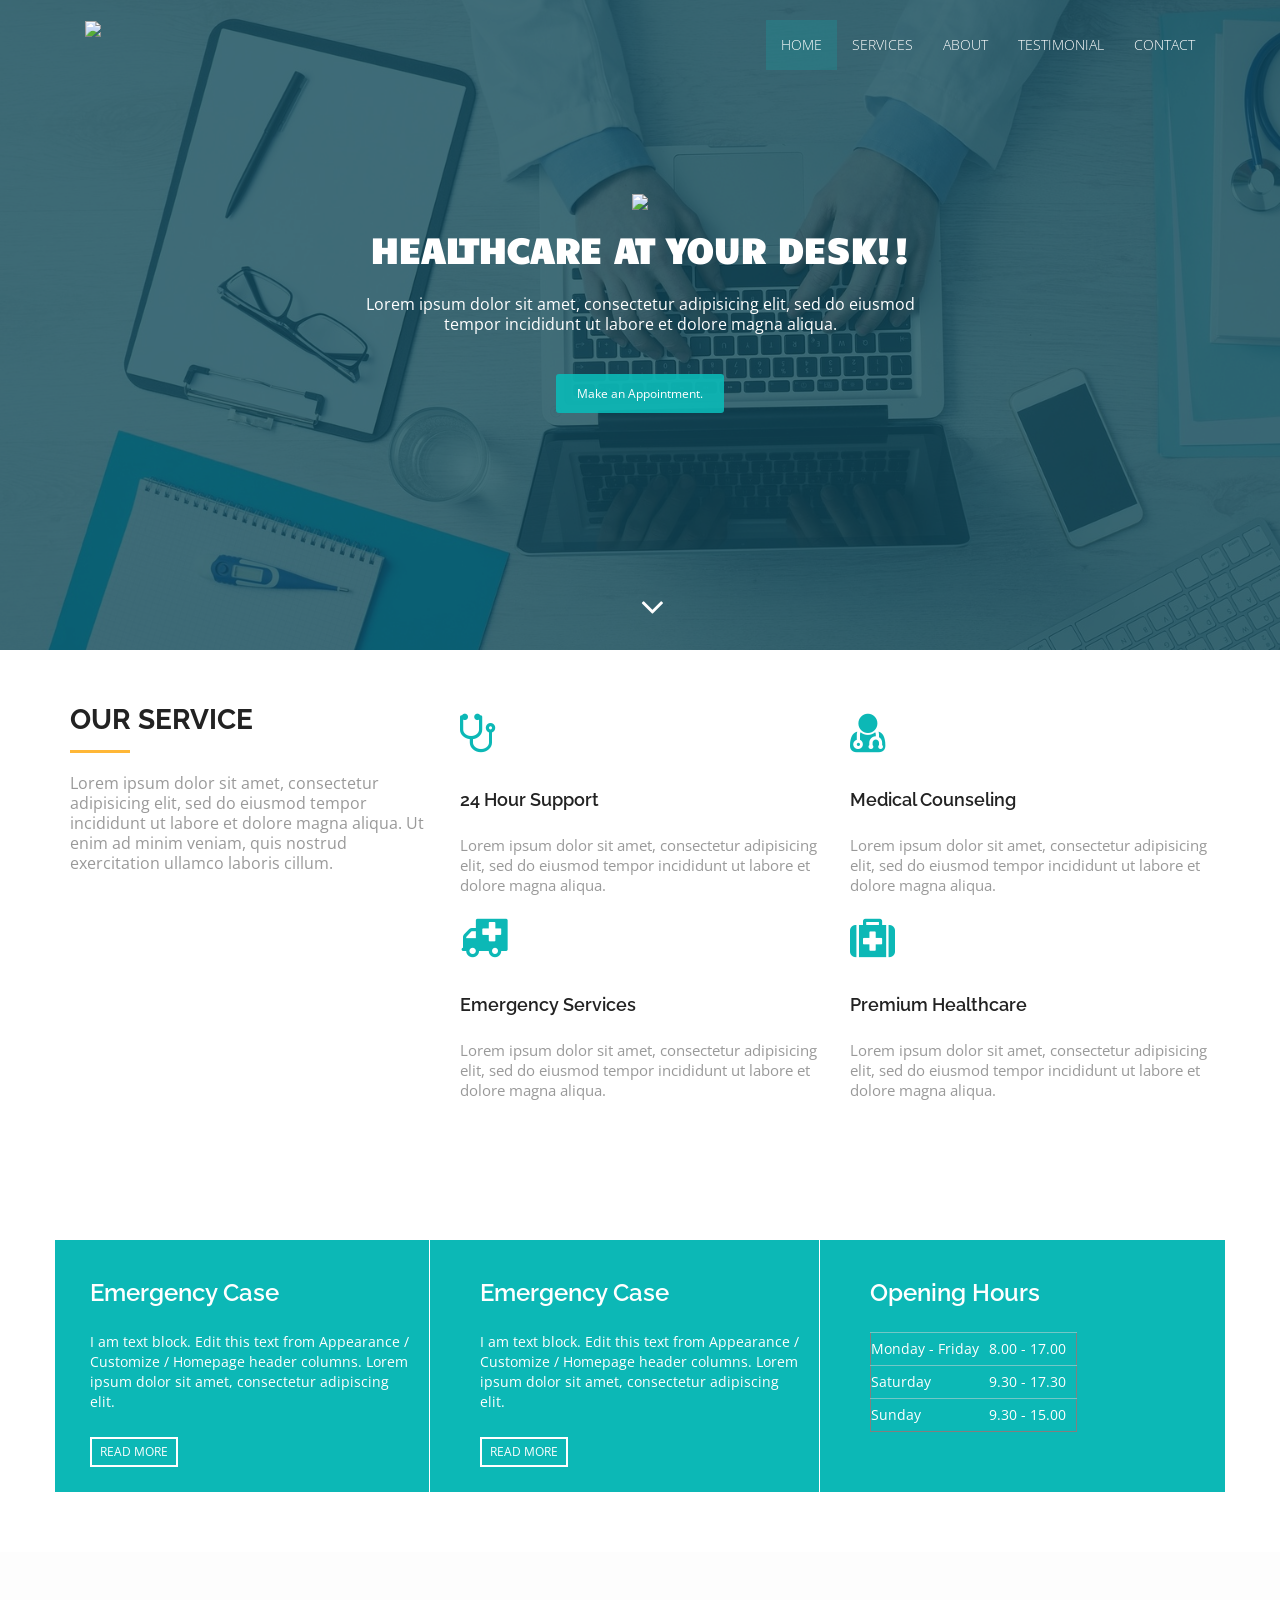
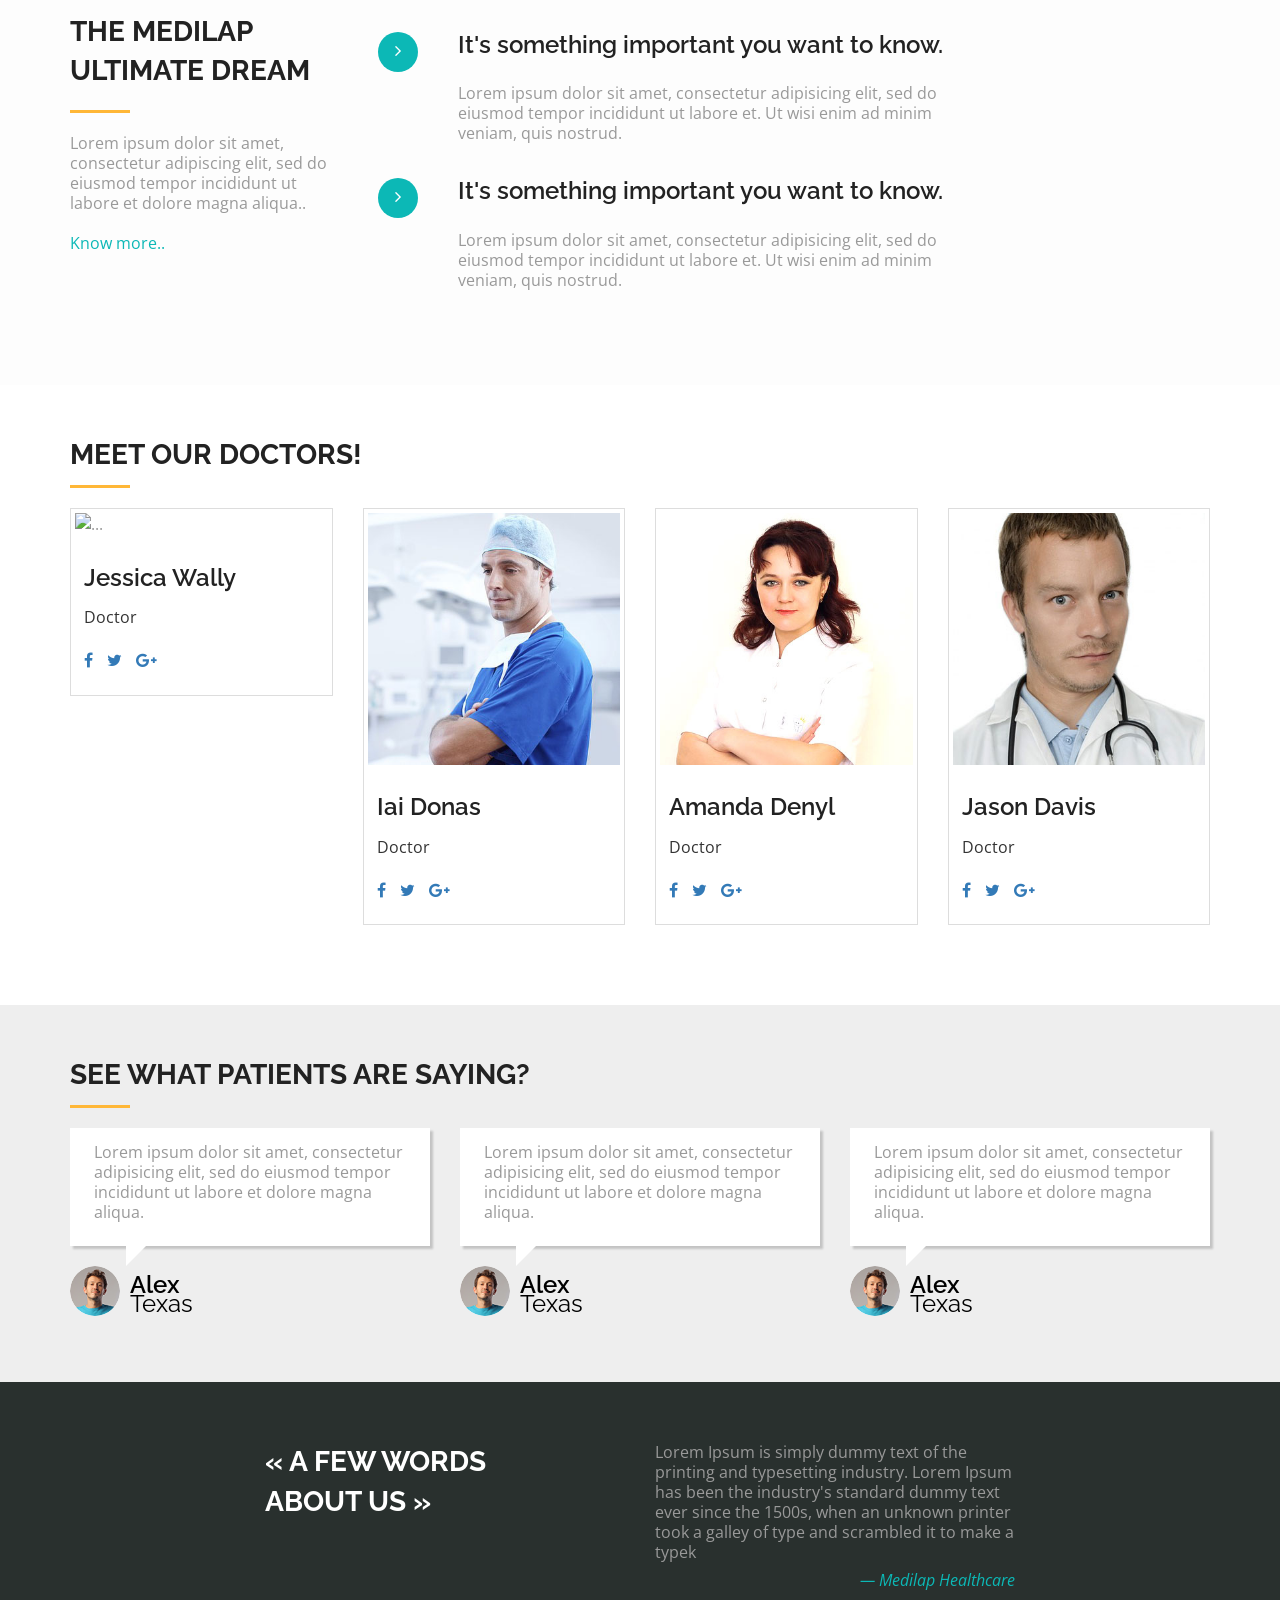
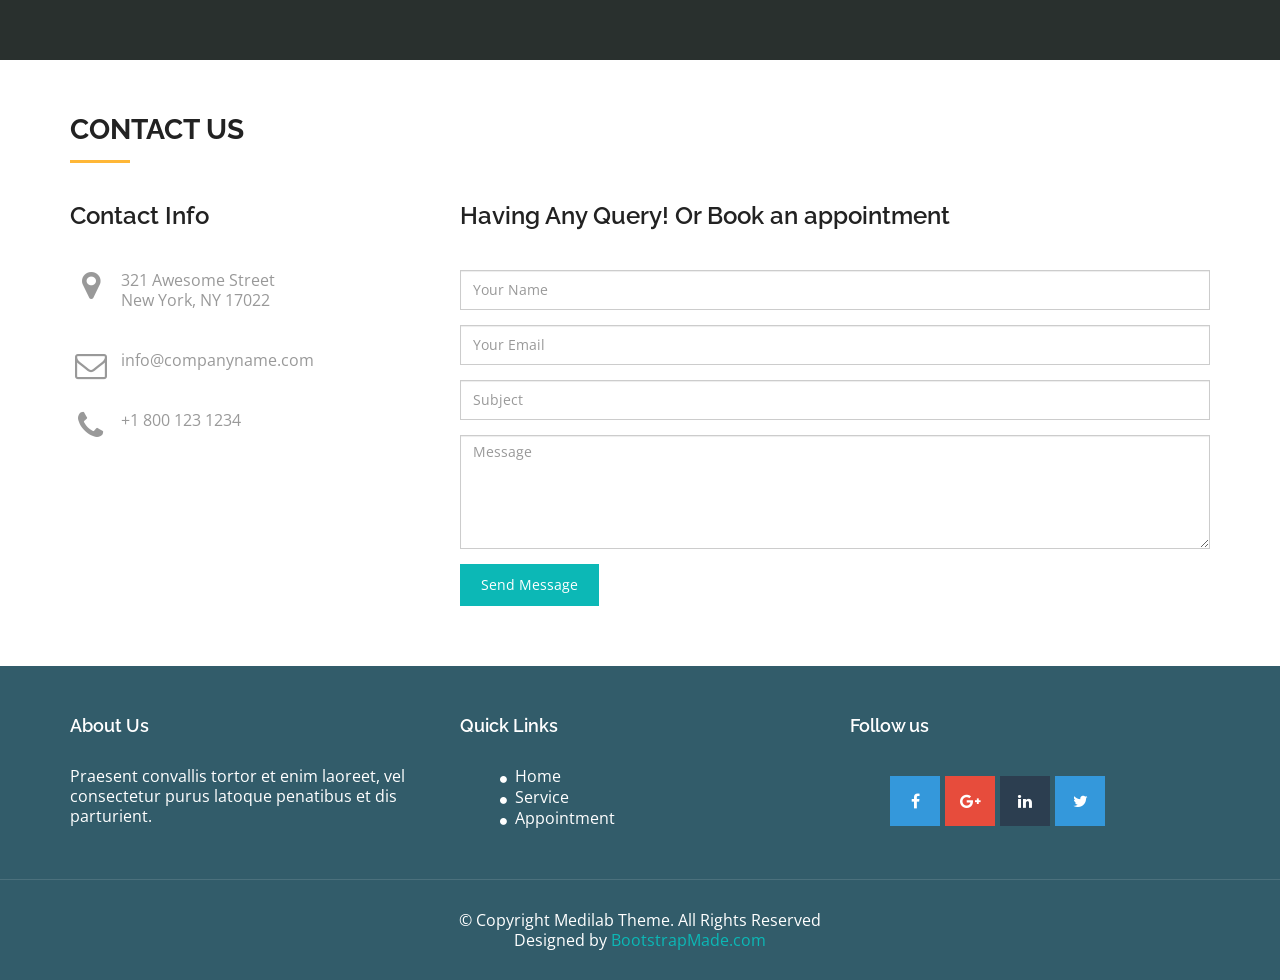
==== index.html @ 58c94fe3 "website initial version" ====
<!DOCTYPE html>
<html lang="en">

<head>
  <meta charset="utf-8">
  <meta name="viewport" content="width=device-width, initial-scale=1">
  <title>Medilab Free Bootstrap HTML5 Template</title>
  <meta name="description" content="Free Bootstrap Theme by BootstrapMade.com">
  <meta name="keywords" content="free website templates, free bootstrap themes, free template, free bootstrap, free website template">

  <link rel="stylesheet" type="text/css" href="https://fonts.googleapis.com/css?family=Open+Sans|Raleway|Candal">
  <link rel="stylesheet" type="text/css" href="css/font-awesome.min.css">
  <link rel="stylesheet" type="text/css" href="css/bootstrap.min.css">
  <link rel="stylesheet" type="text/css" href="css/style.css">
  <!-- =======================================================
    Theme Name: Medilab
    Theme URL: https://bootstrapmade.com/medilab-free-medical-bootstrap-theme/
    Author: BootstrapMade.com
    Author URL: https://bootstrapmade.com
  ======================================================= -->
</head>

<body id="myPage" data-spy="scroll" data-target=".navbar" data-offset="60">
  <!--banner-->
  <section id="banner" class="banner">
    <div class="bg-color">
      <nav class="navbar navbar-default navbar-fixed-top">
        <div class="container">
          <div class="col-md-12">
            <div class="navbar-header">
              <button type="button" class="navbar-toggle" data-toggle="collapse" data-target="#myNavbar">
				        <span class="icon-bar"></span>
				        <span class="icon-bar"></span>
				        <span class="icon-bar"></span>
				      </button>
              <a class="navbar-brand" href="#"><img src="img/logo.png" class="img-responsive" style="width: 140px; margin-top: -16px;"></a>
            </div>
            <div class="collapse navbar-collapse navbar-right" id="myNavbar">
              <ul class="nav navbar-nav">
                <li class="active"><a href="#banner">Home</a></li>
                <li class=""><a href="#service">Services</a></li>
                <li class=""><a href="#about">About</a></li>
                <li class=""><a href="#testimonial">Testimonial</a></li>
                <li class=""><a href="#contact">Contact</a></li>
              </ul>
            </div>
          </div>
        </div>
      </nav>
      <div class="container">
        <div class="row">
          <div class="banner-info">
            <div class="banner-logo text-center">
              <img src="img/logo.png" class="img-responsive">
            </div>
            <div class="banner-text text-center">
              <h1 class="white">Healthcare at your desk!!</h1>
              <p>Lorem ipsum dolor sit amet, consectetur adipisicing elit, sed do eiusmod <br>tempor incididunt ut labore et dolore magna aliqua.</p>
              <a href="#contact" class="btn btn-appoint">Make an Appointment.</a>
            </div>
            <div class="overlay-detail text-center">
              <a href="#service"><i class="fa fa-angle-down"></i></a>
            </div>
          </div>
        </div>
      </div>
    </div>
  </section>
  <!--/ banner-->
  <!--service-->
  <section id="service" class="section-padding">
    <div class="container">
      <div class="row">
        <div class="col-md-4 col-sm-4">
          <h2 class="ser-title">Our Service</h2>
          <hr class="botm-line">
          <p>Lorem ipsum dolor sit amet, consectetur adipisicing elit, sed do eiusmod tempor incididunt ut labore et dolore magna aliqua. Ut enim ad minim veniam, quis nostrud exercitation ullamco laboris cillum.</p>
        </div>
        <div class="col-md-4 col-sm-4">
          <div class="service-info">
            <div class="icon">
              <i class="fa fa-stethoscope"></i>
            </div>
            <div class="icon-info">
              <h4>24 Hour Support</h4>
              <p>Lorem ipsum dolor sit amet, consectetur adipisicing elit, sed do eiusmod tempor incididunt ut labore et dolore magna aliqua.</p>
            </div>
          </div>
          <div class="service-info">
            <div class="icon">
              <i class="fa fa-ambulance"></i>
            </div>
            <div class="icon-info">
              <h4>Emergency Services</h4>
              <p>Lorem ipsum dolor sit amet, consectetur adipisicing elit, sed do eiusmod tempor incididunt ut labore et dolore magna aliqua.</p>
            </div>
          </div>
        </div>
        <div class="col-md-4 col-sm-4">
          <div class="service-info">
            <div class="icon">
              <i class="fa fa-user-md"></i>
            </div>
            <div class="icon-info">
              <h4>Medical Counseling</h4>
              <p>Lorem ipsum dolor sit amet, consectetur adipisicing elit, sed do eiusmod tempor incididunt ut labore et dolore magna aliqua.</p>
            </div>
          </div>
          <div class="service-info">
            <div class="icon">
              <i class="fa fa-medkit"></i>
            </div>
            <div class="icon-info">
              <h4>Premium Healthcare</h4>
              <p>Lorem ipsum dolor sit amet, consectetur adipisicing elit, sed do eiusmod tempor incididunt ut labore et dolore magna aliqua.</p>
            </div>
          </div>
        </div>
      </div>
    </div>
  </section>
  <!--/ service-->
  <!--cta-->
  <section id="cta-1" class="section-padding">
    <div class="container">
      <div class="row">
        <div class="schedule-tab">
          <div class="col-md-4 col-sm-4 bor-left">
            <div class="mt-boxy-color"></div>
            <div class="medi-info">
              <h3>Emergency Case</h3>
              <p>I am text block. Edit this text from Appearance / Customize / Homepage header columns. Lorem ipsum dolor sit amet, consectetur adipiscing elit. </p>
              <a href="#" class="medi-info-btn">READ MORE</a>
            </div>
          </div>
          <div class="col-md-4 col-sm-4">
            <div class="medi-info">
              <h3>Emergency Case</h3>
              <p>I am text block. Edit this text from Appearance / Customize / Homepage header columns. Lorem ipsum dolor sit amet, consectetur adipiscing elit. </p>
              <a href="#" class="medi-info-btn">READ MORE</a>
            </div>
          </div>
          <div class="col-md-4 col-sm-4 mt-boxy-3">
            <div class="mt-boxy-color"></div>
            <div class="time-info">
              <h3>Opening Hours</h3>
              <table style="margin: 8px 0px 0px;" border="1">
                <tbody>
                  <tr>
                    <td>Monday - Friday</td>
                    <td>8.00 - 17.00</td>
                  </tr>
                  <tr>
                    <td>Saturday</td>
                    <td>9.30 - 17.30</td>
                  </tr>
                  <tr>
                    <td>Sunday</td>
                    <td>9.30 - 15.00</td>
                  </tr>
                </tbody>
              </table>
            </div>
          </div>
        </div>
      </div>
    </div>
  </section>
  <!--cta-->
  <!--about-->
  <section id="about" class="section-padding">
    <div class="container">
      <div class="row">
        <div class="col-md-3 col-sm-4 col-xs-12">
          <div class="section-title">
            <h2 class="head-title lg-line">The Medilap <br>Ultimate Dream</h2>
            <hr class="botm-line">
            <p class="sec-para">Lorem ipsum dolor sit amet, consectetur adipiscing elit, sed do eiusmod tempor incididunt ut labore et dolore magna aliqua..</p>
            <a href="" style="color: #0cb8b6; padding-top:10px;">Know more..</a>
          </div>
        </div>
        <div class="col-md-9 col-sm-8 col-xs-12">
          <div style="visibility: visible;" class="col-sm-9 more-features-box">
            <div class="more-features-box-text">
              <div class="more-features-box-text-icon"> <i class="fa fa-angle-right" aria-hidden="true"></i> </div>
              <div class="more-features-box-text-description">
                <h3>It's something important you want to know.</h3>
                <p>Lorem ipsum dolor sit amet, consectetur adipisicing elit, sed do eiusmod tempor incididunt ut labore et. Ut wisi enim ad minim veniam, quis nostrud.</p>
              </div>
            </div>
            <div class="more-features-box-text">
              <div class="more-features-box-text-icon"> <i class="fa fa-angle-right" aria-hidden="true"></i> </div>
              <div class="more-features-box-text-description">
                <h3>It's something important you want to know.</h3>
                <p>Lorem ipsum dolor sit amet, consectetur adipisicing elit, sed do eiusmod tempor incididunt ut labore et. Ut wisi enim ad minim veniam, quis nostrud.</p>
              </div>
            </div>
          </div>
        </div>
      </div>
    </div>
  </section>
  <!--/ about-->
  <!--doctor team-->
  <section id="doctor-team" class="section-padding">
    <div class="container">
      <div class="row">
        <div class="col-md-12">
          <h2 class="ser-title">Meet Our Doctors!</h2>
          <hr class="botm-line">
        </div>
        <div class="col-md-3 col-sm-3 col-xs-6">
          <div class="thumbnail">
            <img src="img/doctor1.jpg" alt="..." class="team-img">
            <div class="caption">
              <h3>Jessica Wally</h3>
              <p>Doctor</p>
              <ul class="list-inline">
                <li><a href="#"><i class="fa fa-facebook"></i></a></li>
                <li><a href="#"><i class="fa fa-twitter"></i></a></li>
                <li><a href="#"><i class="fa fa-google-plus"></i></a></li>
              </ul>
            </div>
          </div>
        </div>
        <div class="col-md-3 col-sm-3 col-xs-6">
          <div class="thumbnail">
            <img src="img/doctor2.jpg" alt="..." class="team-img">
            <div class="caption">
              <h3>Iai Donas</h3>
              <p>Doctor</p>
              <ul class="list-inline">
                <li><a href="#"><i class="fa fa-facebook"></i></a></li>
                <li><a href="#"><i class="fa fa-twitter"></i></a></li>
                <li><a href="#"><i class="fa fa-google-plus"></i></a></li>
              </ul>
            </div>
          </div>
        </div>
        <div class="col-md-3 col-sm-3 col-xs-6">
          <div class="thumbnail">
            <img src="img/doctor3.jpg" alt="..." class="team-img">
            <div class="caption">
              <h3>Amanda Denyl</h3>
              <p>Doctor</p>
              <ul class="list-inline">
                <li><a href="#"><i class="fa fa-facebook"></i></a></li>
                <li><a href="#"><i class="fa fa-twitter"></i></a></li>
                <li><a href="#"><i class="fa fa-google-plus"></i></a></li>
              </ul>
            </div>
          </div>
        </div>
        <div class="col-md-3 col-sm-3 col-xs-6">
          <div class="thumbnail">
            <img src="img/doctor4.jpg" alt="..." class="team-img">
            <div class="caption">
              <h3>Jason Davis</h3>
              <p>Doctor</p>
              <ul class="list-inline">
                <li><a href="#"><i class="fa fa-facebook"></i></a></li>
                <li><a href="#"><i class="fa fa-twitter"></i></a></li>
                <li><a href="#"><i class="fa fa-google-plus"></i></a></li>
              </ul>
            </div>
          </div>
        </div>
      </div>
    </div>
  </section>
  <!--/ doctor team-->
  <!--testimonial-->
  <section id="testimonial" class="section-padding">
    <div class="container">
      <div class="row">
        <div class="col-md-12">
          <h2 class="ser-title">see what patients are saying?</h2>
          <hr class="botm-line">
        </div>
        <div class="col-md-4 col-sm-4">
          <div class="testi-details">
            <!-- Paragraph -->
            <p>Lorem ipsum dolor sit amet, consectetur adipisicing elit, sed do eiusmod tempor incididunt ut labore et dolore magna aliqua.</p>
          </div>
          <div class="testi-info">
            <!-- User Image -->
            <a href="#"><img src="img/thumb.png" alt="" class="img-responsive"></a>
            <!-- User Name -->
            <h3>Alex<span>Texas</span></h3>
          </div>
        </div>
        <div class="col-md-4 col-sm-4">
          <div class="testi-details">
            <!-- Paragraph -->
            <p>Lorem ipsum dolor sit amet, consectetur adipisicing elit, sed do eiusmod tempor incididunt ut labore et dolore magna aliqua.</p>
          </div>
          <div class="testi-info">
            <!-- User Image -->
            <a href="#"><img src="img/thumb.png" alt="" class="img-responsive"></a>
            <!-- User Name -->
            <h3>Alex<span>Texas</span></h3>
          </div>
        </div>
        <div class="col-md-4 col-sm-4">
          <div class="testi-details">
            <!-- Paragraph -->
            <p>Lorem ipsum dolor sit amet, consectetur adipisicing elit, sed do eiusmod tempor incididunt ut labore et dolore magna aliqua.</p>
          </div>
          <div class="testi-info">
            <!-- User Image -->
            <a href="#"><img src="img/thumb.png" alt="" class="img-responsive"></a>
            <!-- User Name -->
            <h3>Alex<span>Texas</span></h3>
          </div>
        </div>
      </div>
    </div>
  </section>
  <!--/ testimonial-->
  <!--cta 2-->
  <section id="cta-2" class="section-padding">
    <div class="container">
      <div class=" row">
        <div class="col-md-2"></div>
        <div class="text-right-md col-md-4 col-sm-4">
          <h2 class="section-title white lg-line">« A few words<br> about us »</h2>
        </div>
        <div class="col-md-4 col-sm-5">
          Lorem Ipsum is simply dummy text of the printing and typesetting industry. Lorem Ipsum has been the industry's standard dummy text ever since the 1500s, when an unknown printer took a galley of type and scrambled it to make a typek
          <p class="text-right text-primary"><i>— Medilap Healthcare</i></p>
        </div>
        <div class="col-md-2"></div>
      </div>
    </div>
  </section>
  <!--cta-->
  <!--contact-->
  <section id="contact" class="section-padding">
    <div class="container">
      <div class="row">
        <div class="col-md-12">
          <h2 class="ser-title">Contact us</h2>
          <hr class="botm-line">
        </div>
        <div class="col-md-4 col-sm-4">
          <h3>Contact Info</h3>
          <div class="space"></div>
          <p><i class="fa fa-map-marker fa-fw pull-left fa-2x"></i>321 Awesome Street<br> New York, NY 17022</p>
          <div class="space"></div>
          <p><i class="fa fa-envelope-o fa-fw pull-left fa-2x"></i>info@companyname.com</p>
          <div class="space"></div>
          <p><i class="fa fa-phone fa-fw pull-left fa-2x"></i>+1 800 123 1234</p>
        </div>
        <div class="col-md-8 col-sm-8 marb20">
          <div class="contact-info">
            <h3 class="cnt-ttl">Having Any Query! Or Book an appointment</h3>
            <div class="space"></div>
            <div id="sendmessage">Your message has been sent. Thank you!</div>
            <div id="errormessage"></div>
            <form action="" method="post" role="form" class="contactForm">
              <div class="form-group">
                <input type="text" name="name" class="form-control br-radius-zero" id="name" placeholder="Your Name" data-rule="minlen:4" data-msg="Please enter at least 4 chars" />
                <div class="validation"></div>
              </div>
              <div class="form-group">
                <input type="email" class="form-control br-radius-zero" name="email" id="email" placeholder="Your Email" data-rule="email" data-msg="Please enter a valid email" />
                <div class="validation"></div>
              </div>
              <div class="form-group">
                <input type="text" class="form-control br-radius-zero" name="subject" id="subject" placeholder="Subject" data-rule="minlen:4" data-msg="Please enter at least 8 chars of subject" />
                <div class="validation"></div>
              </div>
              <div class="form-group">
                <textarea class="form-control br-radius-zero" name="message" rows="5" data-rule="required" data-msg="Please write something for us" placeholder="Message"></textarea>
                <div class="validation"></div>
              </div>

              <div class="form-action">
                <button type="submit" class="btn btn-form">Send Message</button>
              </div>
            </form>
          </div>
        </div>
      </div>
    </div>
  </section>
  <!--/ contact-->
  <!--footer-->
  <footer id="footer">
    <div class="top-footer">
      <div class="container">
        <div class="row">
          <div class="col-md-4 col-sm-4 marb20">
            <div class="ftr-tle">
              <h4 class="white no-padding">About Us</h4>
            </div>
            <div class="info-sec">
              <p>Praesent convallis tortor et enim laoreet, vel consectetur purus latoque penatibus et dis parturient.</p>
            </div>
          </div>
          <div class="col-md-4 col-sm-4 marb20">
            <div class="ftr-tle">
              <h4 class="white no-padding">Quick Links</h4>
            </div>
            <div class="info-sec">
              <ul class="quick-info">
                <li><a href="index.html"><i class="fa fa-circle"></i>Home</a></li>
                <li><a href="#service"><i class="fa fa-circle"></i>Service</a></li>
                <li><a href="#contact"><i class="fa fa-circle"></i>Appointment</a></li>
              </ul>
            </div>
          </div>
          <div class="col-md-4 col-sm-4 marb20">
            <div class="ftr-tle">
              <h4 class="white no-padding">Follow us</h4>
            </div>
            <div class="info-sec">
              <ul class="social-icon">
                <li class="bglight-blue"><i class="fa fa-facebook"></i></li>
                <li class="bgred"><i class="fa fa-google-plus"></i></li>
                <li class="bgdark-blue"><i class="fa fa-linkedin"></i></li>
                <li class="bglight-blue"><i class="fa fa-twitter"></i></li>
              </ul>
            </div>
          </div>
        </div>
      </div>
    </div>
    <div class="footer-line">
      <div class="container">
        <div class="row">
          <div class="col-md-12 text-center">
            © Copyright Medilab Theme. All Rights Reserved
            <div class="credits">
              <!--
                All the links in the footer should remain intact.
                You can delete the links only if you purchased the pro version.
                Licensing information: https://bootstrapmade.com/license/
                Purchase the pro version with working PHP/AJAX contact form: https://bootstrapmade.com/buy/?theme=Medilab
              -->
              Designed by <a href="https://bootstrapmade.com/">BootstrapMade.com</a>
            </div>
          </div>
        </div>
      </div>
    </div>
  </footer>
  <!--/ footer-->

  <script src="js/jquery.min.js"></script>
  <script src="js/jquery.easing.min.js"></script>
  <script src="js/bootstrap.min.js"></script>
  <script src="js/custom.js"></script>
  <script src="contactform/contactform.js"></script>

</body>

</html>
---- css/style.css ----
/*
    Theme Name: Medilab
    Theme URL: https://bootstrapmade.com/medilab-free-medical-bootstrap-theme/
    Author: BootstrapMade.com
    Author URL: https://bootstrapmade.com
*/

body {
	font-family: 'Open Sans', sans-serif;
	line-height: 20px;
	color: #999999;
	font-size: 300;
	font-size: 16px;
}
ol, ul {
	list-style: none;
}
blockquote, q {
	quotes: none;
}
blockquote:before, blockquote:after,
q:before, q:after {
	content: '';
	content: none;
}
table {
	border-collapse: collapse;
	border-spacing: 0;
}
h1, h2, h3, h4, h5, h6
{
	font-family: 'Raleway', sans-serif;
	font-weight: 600;
	color: #222222;
}
a, a:hover, a:focus, a:active{
    outline: none;
}

.section-padding{
	padding: 60px 0px;

}
h2 {
    line-height: 20px;
    margin: 0;
    font-size: 28px;
    font-weight: 700;
    text-transform: uppercase;
}
hr.botm-line {
    height: 3px;
    width: 60px;
    background: #ffb737;
    position: relative;
    border: 0;
    margin: 20px 0 20px 0;
}

/***************************************
banner
***************************************/
.navbar {
    margin-bottom: 0px;
    border: 0px;
}
.navbar {
    border-radius: 0px;
}
.navbar-default {
    background-color: #fff;
    padding: 20px 0;
    transition: all 0.3s;
}
.navbar-default {
    background-color: transparent;
    border: 0px;
}
.navbar {
    border-radius: 0px;
}

.navbar-brand
{
	font-family: 'Chewy', cursive;
	font-size: 32px;
}

.navbar-brand img {
    padding-top: 2px;
    width: 120px !important;
}

.navbar-default .navbar-brand, .navbar-default .navbar-brand:hover, .navbar-default .navbar-brand:focus {
    color: #EA6045;
}

@media (max-width: 768px) {
	.navbar-collapse {
		background: rgba(28,74,90, 0.9);
	}
}

.top-nav-collapse {
    padding: 0;
    background: rgba(28,74,90, 0.9);
}

.white, .white:hover, .white:focus
{
	color: #fff;
	width: 100% !important;
}
.block
{
	display: block;
}
.navbar-default .navbar-nav > .active > a, .navbar-default .navbar-nav > .active > a:focus, .navbar-default .navbar-nav > .active > a:hover {
    color: #fff;
    text-transform: uppercase;
    background-color: rgba(12, 184, 182, 0.21);
}
.navbar-default .navbar-nav > li > a
{
	color: #fff;
	text-transform: uppercase;
	font-size: 14px;
	font-weight: 300;
}
.navbar-default .navbar-nav > li > a:hover, .navbar-default .navbar-nav > li > a:focus
{
	color: #fff;
    text-transform: uppercase;
    background-color: rgba(12, 184, 182, 0.21);
}
.affix {
    background-color: #ffffff !important;
}
.affix .navbar-nav > li > a:hover, .affix .navbar-nav > li > a:focus
{
    background-color: rgba(12, 184, 182) !important;
}
#banner{
	background: url('../img/bg-banner.jpg') no-repeat fixed;
	background-size: cover;
	min-height: 650px;
	position: relative;
}
.bg-color{
	background-color: RGBA(13, 70, 83, 0.78);
	min-height: 650px;
}
.banner-info{
	padding-top: 190px;
}
.banner-logo img{
	display: inline-block;
}
.banner-text{
	color: #fff;
}
.banner-text h1{
	font-family: 'Candal', sans-serif;
	font-size: 35px;
	text-transform: uppercase;
	padding-bottom:15px;
}
.btn-appoint, .btn-appoint:hover, .btn-appoint:focus{
	margin-top: 30px;
	padding: 10px 20px;
	font-size: 12px;
	background-color: rgba(12, 184, 182, 0.91);
	border-radius: 3px;
	color: #fff;
}
.overlay-detail a i {
    text-align: center;
    position: absolute;
    bottom: 25px;
    font-size: 38px;
    color: #fff;
    margin: 0 auto;
}
.text-primary i{
    padding-top: 8px;
    display: inline-block;
}
/***************************************
services
***************************************/
.icon i{
	color: #0cb8b6;
	font-size: 45px;
	margin-bottom: 25px;
}
.service-info{
	margin-bottom: 20px;
}
.icon-info h4{
	padding-bottom: 15px;
}
.icon-info p{
	font-size: 15px !important;
}
/***************************************
cta-1
***************************************/
.schedule-tab {
	background-color: #0CB8B6;
	float: left;
}
.medi-info{
	border-right: 1px solid #fff;
}
.medi-info, .time-info{
	padding: 20px;
	color: #fff;
}
.medi-info h3, .time-info h3{
	padding-bottom: 16px;
	color: #fff;
	font-weight: 600;
}
.medi-info-btn, .medi-info-btn:hover, .medi-info-btn:focus {
    margin: 15px 0px 5px;
    display: inline-block;
    border: solid white 2px;
    padding: 3px 8px;
    font-size: 12px;
    color: #fff;
    font-weight: 400 !important;
    cursor: pointer;
}
td {
    border: 0px solid #ededed;
    border-top: 1px solid rgba(216, 216, 216, 0.5);
    padding: 6px 10px 6px 0;
}
.medi-info, .time-info{
    font-size: 14px;
}
/***************************************
about
***************************************/
#about{
    background-color: rgba(238, 238, 238, 0.15);
}
.lg-line{
	line-height: 1.4;
	font-size: 28px;
}
.more-features-box-text-icon {
    float: left;
    width: 40px;
    height: 40px;
    padding-top: 6px;
    background: #0cb8b6;
    -moz-border-radius: 50%;
    -webkit-border-radius: 50%;
    border-radius: 50%;
    color: #fff;
    text-align: center;
}
.more-features-box-text-description h3{
    padding-bottom: 15px;
}
.more-features-box-text-icon i {
    font-size: 18px;
    line-height: 26px;
}
.more-features-box-text-description{
	margin-left: 80px;
	margin-bottom: 35px;
}
.sec-para{
	padding-bottom: 10px;
}
/***************************************
doctor team
***************************************/
.thumbnail {
	border-radius: 0px;
}
.caption h3{
    padding-bottom: 5px;
}
.caption p{
    padding-bottom: 10px;
}
/***************************************
testimonial
***************************************/
#testimonial{
    background-color: #eee;
}
.testi-details {
    background: #fff;
    padding: 14px 24px;
    margin-bottom: 20px;
    box-shadow: 3px 3px 2px 0px rgba(0,0,0,0.18);
    position: relative;
}
.testi-info a {
    display: block;
    width: 50px;
    height: 50px;
    background-color: #fff;
    border-radius: 50%;
    float: left;
    margin-right: 10px;
}
.testi-info a img{
	border-radius: 50%;
}
.testi-info h3 {
    display: inline-block;
    line-height: 22px;
    font-weight: 600;
    color: #000;
    margin-top: 8px;
}
.testi-info h3 > span {
    display: block;
    line-height: 16px;
    font-weight: 400;
}
.testi-details::after {
    content: "";
    position: absolute;
    width: 0;
    height: 0;
    border-style: solid;
    border-color: transparent;
    border-left: 0;
    bottom: -40px;
    left: 56px;
    border-top-color: #fff;
    border-width: 20px;
}
.testi-details::before {
    content: '';
    position: absolute;
    transform: rotate(45deg);
    width: 0px;
    height: 0px;
    bottom: -30px;
    left: 45px;
    border-style: solid;
    border-width: 15px;
    border-color: transparent;
    z-index: -1;
    box-shadow: 3px -13px 5px 0px rgba(0, 0, 0, 0.18);
    border-left: 0;
}
/***************************************
cta -2
***************************************/
#cta-2{
	background-color: rgb(41, 48, 46);
}
.white{
	color: #fff;
}
.icon-play, .icon-play:hover, .icon-play:focus{
	background-color: #0CB8B6;
	padding: 5px 10px;
	color: #fff;
	text-decoration: none;
	padding: 5px 17px;
	margin-top: 26px;
	display: block;
}
.text-primary {
    color: #0cb8b6;
}
.icon-mar
{
	margin-right: 7px;
}
/***************************************
contact us
***************************************/
.space {
    margin-top: 40px;
}
.btn-form, .btn-form:hover, .btn-form:focus {
    background-color: #0cb8b6;
    color: #fff;
    border-radius: 0px;
    padding: 10px 20px;
}
.br-radius-zero {
    border-radius: 0px;
}
.form-control{
	height: 40px;
}

.validation {
    color: red;
    display:none;
    margin: 0 0 20px;
    font-weight:400;
    font-size:13px;
}

#sendmessage {
    color: green;
    border:1px solid green;
    display:none;
    text-align:center;
    padding:15px;
    font-weight:600;
    margin-bottom:15px;
}

#errormessage {
    color: red;
    display:none;
    border:1px solid red;
    text-align:center;
    padding:15px;
    font-weight:600;
    margin-bottom:15px;
}

#sendmessage.show, #errormessage.show, .show {
	display:block;
}


/***************************************
footer
***************************************/
#footer{
	background-color: #325C6A;
}
.ftr-tle {
    height: 50px;
}
.info-sec {
    color: #fff;
}
.quick-info li i {
    font-size: 8px;
    width: 15px;
    height: 15px;
    line-height: 15px;
    text-align: left;
}
.social-icon li {
    float: left;
    width: 50px;
    height: 50px;
    line-height: 50px;
    text-align: center;
    margin-right: 5px;
}
.bglight-blue {
    background-color: #3498DB;
}
.bgred {
    background-color: #E74C3C;
}
.bgdark-blue {
    background-color: #2C3E50;
}
.bglight-blue {
    background-color: #3498DB;
}
.top-footer {
    padding: 40px 0px;
    border-bottom: 1px solid rgba(255, 255, 255, 0.12);
}
.footer-line {
    padding: 30px 0px;
    color: #fff;
}

.footer-line a {
    color: #0CB8B6;
}

.quick-info li a{
    color: #fff;
}
.site-link, .site-link:hover, .site-link:focus
{
    color: #0cb8b6;
    text-transform: none;
}
@media (min-width: 551px) and (max-width: 980px){

}
@media (min-width: 220px) and (max-width: 551px){
    .testi-info{
        margin-bottom: 20px;
    }
    .marb20{
        margin-top: 30px;
    }
    h2{
        font-size: 24px;
        line-height: 1.2;
    }
    .section-title{
        margin-bottom: 30px;
    }
    .medi-info {
    border: 0px;
    border-bottom: 1px solid #fff;
    }
    .service-info{
        margin-top: 20px;
        margin-bottom: 0px;
    }
    .caption h3 {
    font-size: 14px;
    }
    .caption p{
    font-size: 12px;
    padding-bottom: 5px;
    }
    .caption ul li a i{
        font-size: 14px;
    }
    .banner-text h1{
        font-size: 24px;
    }
}
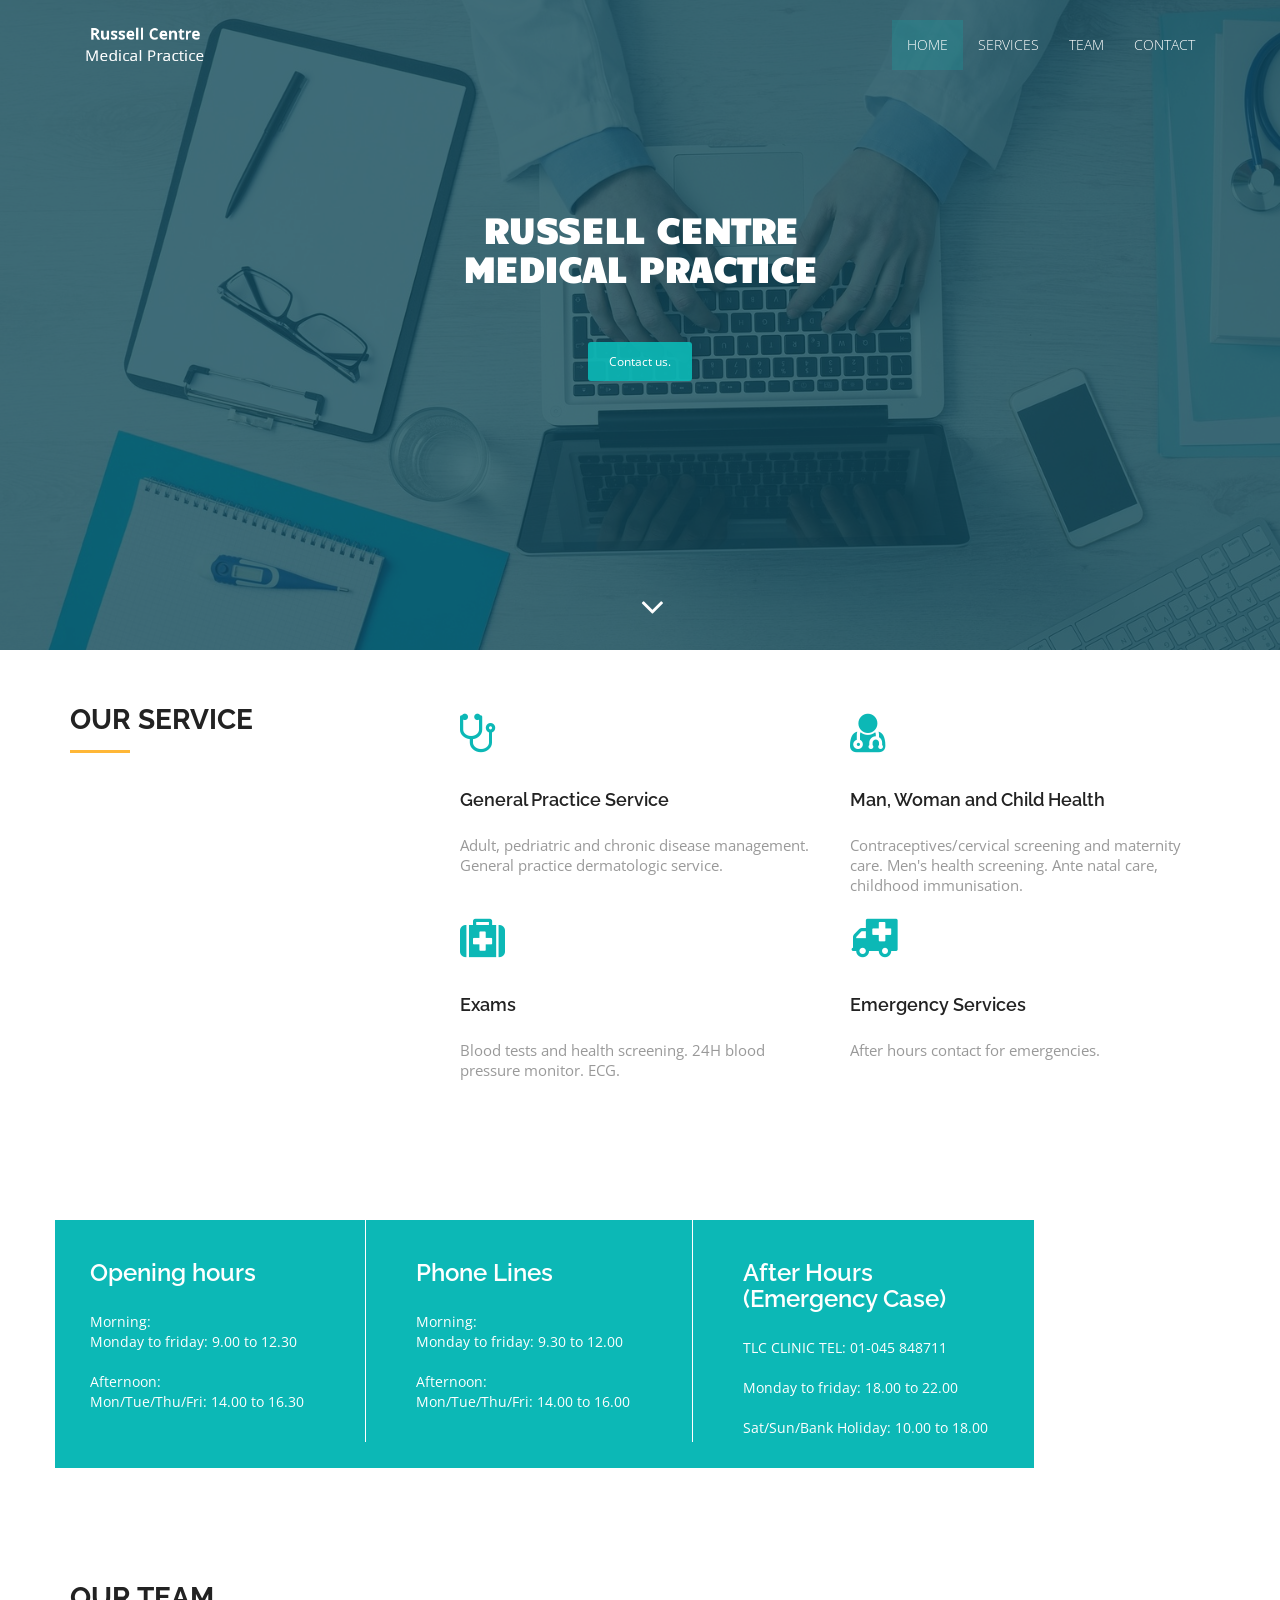
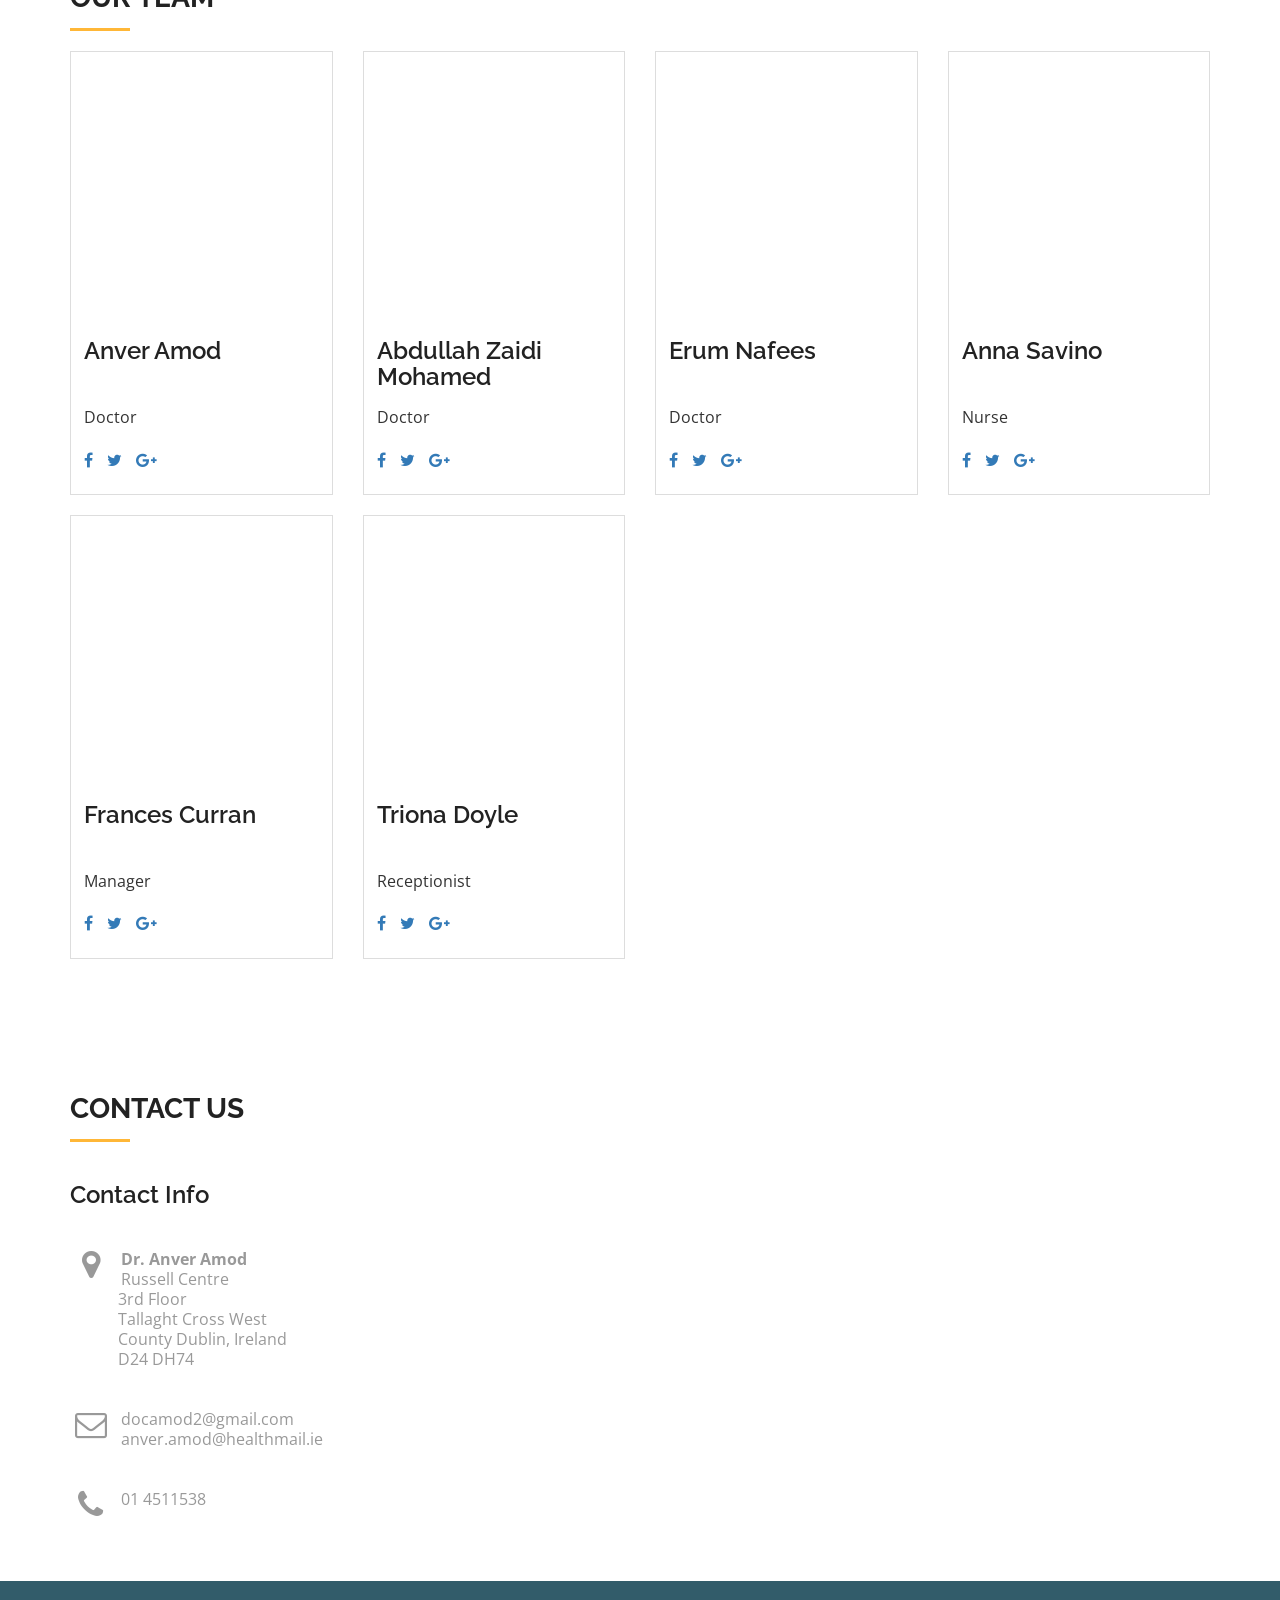
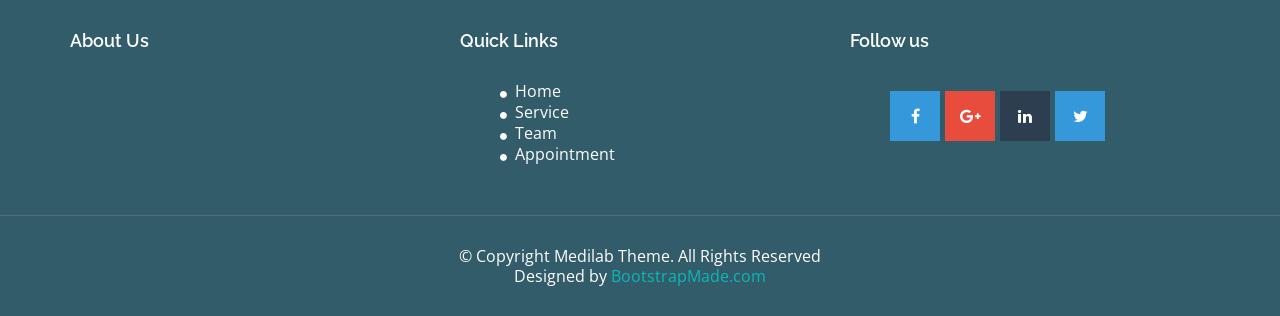
==== commit bc97e29c: "Beautified version." ====
--- a/index.html
+++ b/index.html
@@ -4,9 +4,9 @@
 <head>
   <meta charset="utf-8">
   <meta name="viewport" content="width=device-width, initial-scale=1">
-  <title>Medilab Free Bootstrap HTML5 Template</title>
-  <meta name="description" content="Free Bootstrap Theme by BootstrapMade.com">
-  <meta name="keywords" content="free website templates, free bootstrap themes, free template, free bootstrap, free website template">
+  <title>Russell Centre Medical Practice</title>
+  <meta name="description" content="">
+  <meta name="keywords" content="">
 
   <link rel="stylesheet" type="text/css" href="https://fonts.googleapis.com/css?family=Open+Sans|Raleway|Candal">
   <link rel="stylesheet" type="text/css" href="css/font-awesome.min.css">
@@ -39,8 +39,8 @@
               <ul class="nav navbar-nav">
                 <li class="active"><a href="#banner">Home</a></li>
                 <li class=""><a href="#service">Services</a></li>
-                <li class=""><a href="#about">About</a></li>
-                <li class=""><a href="#testimonial">Testimonial</a></li>
+                <li class=""><a href="#doctor-team">Team</a></li>
+                <!-- <li class=""><a href="#testimonial">Testimonial</a></li> -->
                 <li class=""><a href="#contact">Contact</a></li>
               </ul>
             </div>
@@ -50,13 +50,13 @@
       <div class="container">
         <div class="row">
           <div class="banner-info">
-            <div class="banner-logo text-center">
+            <div class="banner-logo text-center" hidden>
               <img src="img/logo.png" class="img-responsive">
             </div>
             <div class="banner-text text-center">
-              <h1 class="white">Healthcare at your desk!!</h1>
-              <p>Lorem ipsum dolor sit amet, consectetur adipisicing elit, sed do eiusmod <br>tempor incididunt ut labore et dolore magna aliqua.</p>
-              <a href="#contact" class="btn btn-appoint">Make an Appointment.</a>
+              <h1 class="white">Russell Centre<br/>Medical Practice</h1>
+              <p></p>
+              <a href="#contact" class="btn btn-appoint">Contact us.</a>
             </div>
             <div class="overlay-detail text-center">
               <a href="#service"><i class="fa fa-angle-down"></i></a>
@@ -74,7 +74,7 @@
         <div class="col-md-4 col-sm-4">
           <h2 class="ser-title">Our Service</h2>
           <hr class="botm-line">
-          <p>Lorem ipsum dolor sit amet, consectetur adipisicing elit, sed do eiusmod tempor incididunt ut labore et dolore magna aliqua. Ut enim ad minim veniam, quis nostrud exercitation ullamco laboris cillum.</p>
+          <p> </p>
         </div>
         <div class="col-md-4 col-sm-4">
           <div class="service-info">
@@ -82,17 +82,17 @@
               <i class="fa fa-stethoscope"></i>
             </div>
             <div class="icon-info">
-              <h4>24 Hour Support</h4>
-              <p>Lorem ipsum dolor sit amet, consectetur adipisicing elit, sed do eiusmod tempor incididunt ut labore et dolore magna aliqua.</p>
+              <h4>General Practice Service</h4>
+              <p>Adult, pedriatric and chronic disease management. General practice dermatologic service. <br/> &nbsp; <br/> </p>
             </div>
           </div>
           <div class="service-info">
             <div class="icon">
-              <i class="fa fa-ambulance"></i>
+              <i class="fa fa-medkit"></i>
             </div>
             <div class="icon-info">
-              <h4>Emergency Services</h4>
-              <p>Lorem ipsum dolor sit amet, consectetur adipisicing elit, sed do eiusmod tempor incididunt ut labore et dolore magna aliqua.</p>
+              <h4>Exams</h4>
+              <p>Blood tests and health screening. 24H blood pressure monitor. ECG.</p>
             </div>
           </div>
         </div>
@@ -102,17 +102,20 @@
               <i class="fa fa-user-md"></i>
             </div>
             <div class="icon-info">
-              <h4>Medical Counseling</h4>
-              <p>Lorem ipsum dolor sit amet, consectetur adipisicing elit, sed do eiusmod tempor incididunt ut labore et dolore magna aliqua.</p>
+              <h4>Man, Woman and Child Health</h4>
+              <p> Contraceptives/cervical screening and maternity care.
+                Men's health screening. 
+                Ante natal care, childhood immunisation.
+              </p>
             </div>
           </div>
           <div class="service-info">
             <div class="icon">
-              <i class="fa fa-medkit"></i>
+              <i class="fa fa-ambulance"></i>
             </div>
             <div class="icon-info">
-              <h4>Premium Healthcare</h4>
-              <p>Lorem ipsum dolor sit amet, consectetur adipisicing elit, sed do eiusmod tempor incididunt ut labore et dolore magna aliqua.</p>
+              <h4>Emergency Services</h4>
+              <p>After hours contact for emergencies.</p>
             </div>
           </div>
         </div>
@@ -128,38 +131,85 @@
           <div class="col-md-4 col-sm-4 bor-left">
             <div class="mt-boxy-color"></div>
             <div class="medi-info">
-              <h3>Emergency Case</h3>
-              <p>I am text block. Edit this text from Appearance / Customize / Homepage header columns. Lorem ipsum dolor sit amet, consectetur adipiscing elit. </p>
-              <a href="#" class="medi-info-btn">READ MORE</a>
-            </div>
-          </div>
+              <h3>Opening hours</h3>
+              <p>
+                Morning:<br/>
+                Monday to friday: 9.00 to 12.30<br/>&nbsp;<br/>
+
+                Afternoon:<br/>
+                Mon/Tue/Thu/Fri:  14.00 to 16.30
+              </p>
+              <!-- <table style="margin: 8px 0px 0px;" border="1">
+                <tbody>
+                  <tr>
+                    <td><b>Day</b></td>
+                    <td><b>|</b></td>
+                    <td><b>Morning</b></td>
+                    <td><b>|</b></td>
+                    <td><b>Afternoon</b></td>
+                  </tr>
+                  <tr>
+                    <td>Monday</td>
+                    <td><b>|</b></td>
+                    <td>09:00 - 12:30</td>
+                    <td><b>|</b></td>
+                    <td>14:00 - 16:30</td>
+                  </tr>
+                  <tr>
+                      <td>Tuesday</td>
+                      <td><b>|</b></td>
+                      <td>09:00 - 12:30</td>
+                      <td><b>|</b></td>
+                      <td>14:00 - 16:30</td>
+                  </tr>
+                  <tr>
+                      <td>Wednesday</td>
+                      <td><b>|</b></td>
+                      <td>09:00 - 12:30</td>
+                      <td><b>|</b></td>
+                      <td></td>
+                  </tr>
+                  <tr>
+                      <td>Thursday</td>
+                      <td><b>|</b></td>
+                      <td>09:00 - 12:30</td>
+                      <td><b>|</b></td>
+                      <td>14:00 - 16:30</td>
+                  </tr>
+                  <tr>
+                      <td>Friday</td>
+                      <td><b>|</b></td>
+                      <td>09:00 - 12:30</td>
+                      <td><b>|</b></td>
+                      <td>14:00 - 16:30</td>
+                  </tr>
+                </tbody>
+              </table> -->
+            </div>
+          </div>
+          
           <div class="col-md-4 col-sm-4">
             <div class="medi-info">
-              <h3>Emergency Case</h3>
-              <p>I am text block. Edit this text from Appearance / Customize / Homepage header columns. Lorem ipsum dolor sit amet, consectetur adipiscing elit. </p>
-              <a href="#" class="medi-info-btn">READ MORE</a>
-            </div>
-          </div>
+              <h3>Phone Lines</h3>
+              <p>
+                Morning:<br/>
+                Monday to friday: 9.30 to 12.00<br/>&nbsp;<br/>
+
+                Afternoon:<br/>
+                Mon/Tue/Thu/Fri:  14.00 to 16.00
+              </p>
+            </div>
+          </div>
+          
           <div class="col-md-4 col-sm-4 mt-boxy-3">
             <div class="mt-boxy-color"></div>
             <div class="time-info">
-              <h3>Opening Hours</h3>
-              <table style="margin: 8px 0px 0px;" border="1">
-                <tbody>
-                  <tr>
-                    <td>Monday - Friday</td>
-                    <td>8.00 - 17.00</td>
-                  </tr>
-                  <tr>
-                    <td>Saturday</td>
-                    <td>9.30 - 17.30</td>
-                  </tr>
-                  <tr>
-                    <td>Sunday</td>
-                    <td>9.30 - 15.00</td>
-                  </tr>
-                </tbody>
-              </table>
+              <h3>After Hours (Emergency Case)</h3>
+              <p>
+                TLC CLINIC TEL:   01-045 848711<br/>&nbsp;<br/>
+                Monday to friday: 18.00 to 22.00<br/>&nbsp;<br/>
+                Sat/Sun/Bank Holiday: 10.00 to 18.00<br/>
+              </p>
             </div>
           </div>
         </div>
@@ -168,12 +218,12 @@
   </section>
   <!--cta-->
   <!--about-->
-  <section id="about" class="section-padding">
+  <section id="about" class="section-padding" hidden>
     <div class="container">
       <div class="row">
         <div class="col-md-3 col-sm-4 col-xs-12">
           <div class="section-title">
-            <h2 class="head-title lg-line">The Medilap <br>Ultimate Dream</h2>
+            <h2 class="head-title lg-line">Russell Centre <br>Ultimate Dream</h2>
             <hr class="botm-line">
             <p class="sec-para">Lorem ipsum dolor sit amet, consectetur adipiscing elit, sed do eiusmod tempor incididunt ut labore et dolore magna aliqua..</p>
             <a href="" style="color: #0cb8b6; padding-top:10px;">Know more..</a>
@@ -206,14 +256,14 @@
     <div class="container">
       <div class="row">
         <div class="col-md-12">
-          <h2 class="ser-title">Meet Our Doctors!</h2>
+          <h2 class="ser-title">Our Team</h2>
           <hr class="botm-line">
         </div>
         <div class="col-md-3 col-sm-3 col-xs-6">
           <div class="thumbnail">
             <img src="img/doctor1.jpg" alt="..." class="team-img">
             <div class="caption">
-              <h3>Jessica Wally</h3>
+              <h3>Anver Amod<br/>&nbsp;</h3>
               <p>Doctor</p>
               <ul class="list-inline">
                 <li><a href="#"><i class="fa fa-facebook"></i></a></li>
@@ -225,9 +275,9 @@
         </div>
         <div class="col-md-3 col-sm-3 col-xs-6">
           <div class="thumbnail">
-            <img src="img/doctor2.jpg" alt="..." class="team-img">
+            <img src="img/doctor1.jpg" alt="..." class="team-img">
             <div class="caption">
-              <h3>Iai Donas</h3>
+              <h3>Abdullah Zaidi Mohamed</h3>
               <p>Doctor</p>
               <ul class="list-inline">
                 <li><a href="#"><i class="fa fa-facebook"></i></a></li>
@@ -239,9 +289,9 @@
         </div>
         <div class="col-md-3 col-sm-3 col-xs-6">
           <div class="thumbnail">
-            <img src="img/doctor3.jpg" alt="..." class="team-img">
+            <img src="img/doctor1.jpg" alt="..." class="team-img">
             <div class="caption">
-              <h3>Amanda Denyl</h3>
+              <h3>Erum Nafees<br/>&nbsp;</h3>
               <p>Doctor</p>
               <ul class="list-inline">
                 <li><a href="#"><i class="fa fa-facebook"></i></a></li>
@@ -253,10 +303,10 @@
         </div>
         <div class="col-md-3 col-sm-3 col-xs-6">
           <div class="thumbnail">
-            <img src="img/doctor4.jpg" alt="..." class="team-img">
+            <img src="img/doctor1.jpg" alt="..." class="team-img">
             <div class="caption">
-              <h3>Jason Davis</h3>
-              <p>Doctor</p>
+              <h3>Anna Savino<br/>&nbsp;</h3>
+              <p>Nurse</p>
               <ul class="list-inline">
                 <li><a href="#"><i class="fa fa-facebook"></i></a></li>
                 <li><a href="#"><i class="fa fa-twitter"></i></a></li>
@@ -265,22 +315,51 @@
             </div>
           </div>
         </div>
+
+        <div class="col-md-3 col-sm-3 col-xs-6">
+          <div class="thumbnail">
+            <img src="img/doctor1.jpg" alt="..." class="team-img">
+            <div class="caption">
+              <h3>Frances Curran<br/>&nbsp;</h3>
+              <p>Manager</p>
+              <ul class="list-inline">
+                <li><a href="#"><i class="fa fa-facebook"></i></a></li>
+                <li><a href="#"><i class="fa fa-twitter"></i></a></li>
+                <li><a href="#"><i class="fa fa-google-plus"></i></a></li>
+              </ul>
+            </div>
+          </div>
+        </div>
+        <div class="col-md-3 col-sm-3 col-xs-6">
+          <div class="thumbnail">
+            <img src="img/doctor1.jpg" alt="..." class="team-img">
+            <div class="caption">
+              <h3>Triona Doyle<br/>&nbsp;</h3>
+              <p>Receptionist</p>
+              <ul class="list-inline">
+                <li><a href="#"><i class="fa fa-facebook"></i></a></li>
+                <li><a href="#"><i class="fa fa-twitter"></i></a></li>
+                <li><a href="#"><i class="fa fa-google-plus"></i></a></li>
+              </ul>
+            </div>
+          </div>
+        </div>
       </div>
     </div>
   </section>
   <!--/ doctor team-->
   <!--testimonial-->
-  <section id="testimonial" class="section-padding">
+  <section id="testimonial" class="section-padding" hidden>
     <div class="container">
       <div class="row">
         <div class="col-md-12">
           <h2 class="ser-title">see what patients are saying?</h2>
           <hr class="botm-line">
         </div>
-        <div class="col-md-4 col-sm-4">
+        <div class="col-md-4 col-sm-4" hidden>
           <div class="testi-details">
             <!-- Paragraph -->
-            <p>Lorem ipsum dolor sit amet, consectetur adipisicing elit, sed do eiusmod tempor incididunt ut labore et dolore magna aliqua.</p>
+            <!-- <p>Lorem ipsum dolor sit amet, consectetur adipisicing elit, sed do eiusmod tempor incididunt ut labore et dolore magna aliqua.</p> -->
           </div>
           <div class="testi-info">
             <!-- User Image -->
@@ -289,7 +368,7 @@
             <h3>Alex<span>Texas</span></h3>
           </div>
         </div>
-        <div class="col-md-4 col-sm-4">
+        <div class="col-md-4 col-sm-4" hidden>
           <div class="testi-details">
             <!-- Paragraph -->
             <p>Lorem ipsum dolor sit amet, consectetur adipisicing elit, sed do eiusmod tempor incididunt ut labore et dolore magna aliqua.</p>
@@ -301,7 +380,7 @@
             <h3>Alex<span>Texas</span></h3>
           </div>
         </div>
-        <div class="col-md-4 col-sm-4">
+        <div class="col-md-4 col-sm-4" hidden>
           <div class="testi-details">
             <!-- Paragraph -->
             <p>Lorem ipsum dolor sit amet, consectetur adipisicing elit, sed do eiusmod tempor incididunt ut labore et dolore magna aliqua.</p>
@@ -318,7 +397,7 @@
   </section>
   <!--/ testimonial-->
   <!--cta 2-->
-  <section id="cta-2" class="section-padding">
+  <section id="cta-2" class="section-padding" hidden>
     <div class="container">
       <div class=" row">
         <div class="col-md-2"></div>
@@ -345,13 +424,23 @@
         <div class="col-md-4 col-sm-4">
           <h3>Contact Info</h3>
           <div class="space"></div>
-          <p><i class="fa fa-map-marker fa-fw pull-left fa-2x"></i>321 Awesome Street<br> New York, NY 17022</p>
+          <p><i class="fa fa-map-marker fa-fw pull-left fa-2x"></i>
+            <b>Dr. Anver Amod</b> <br/>
+            Russell Centre </br>
+            &nbsp; &nbsp; &nbsp; &nbsp; &nbsp; &nbsp; 3rd Floor </br>
+            &nbsp; &nbsp; &nbsp; &nbsp; &nbsp; &nbsp; Tallaght Cross West </br>
+            &nbsp; &nbsp; &nbsp; &nbsp; &nbsp; &nbsp; County Dublin, Ireland </br>
+            &nbsp; &nbsp; &nbsp; &nbsp; &nbsp; &nbsp; D24 DH74
+          </p>
           <div class="space"></div>
-          <p><i class="fa fa-envelope-o fa-fw pull-left fa-2x"></i>info@companyname.com</p>
+          <p><i class="fa fa-envelope-o fa-fw pull-left fa-2x"></i>
+          docamod2@gmail.com <br/>
+          anver.amod@healthmail.ie
+          </p>
           <div class="space"></div>
-          <p><i class="fa fa-phone fa-fw pull-left fa-2x"></i>+1 800 123 1234</p>
-        </div>
-        <div class="col-md-8 col-sm-8 marb20">
+          <p><i class="fa fa-phone fa-fw pull-left fa-2x"></i>01 4511538</p>
+        </div>
+        <!-- <div class="col-md-8 col-sm-8 marb20">
           <div class="contact-info">
             <h3 class="cnt-ttl">Having Any Query! Or Book an appointment</h3>
             <div class="space"></div>
@@ -380,7 +469,7 @@
               </div>
             </form>
           </div>
-        </div>
+        </div> -->
       </div>
     </div>
   </section>
@@ -395,7 +484,7 @@
               <h4 class="white no-padding">About Us</h4>
             </div>
             <div class="info-sec">
-              <p>Praesent convallis tortor et enim laoreet, vel consectetur purus latoque penatibus et dis parturient.</p>
+              <p></p>
             </div>
           </div>
           <div class="col-md-4 col-sm-4 marb20">
@@ -406,6 +495,7 @@
               <ul class="quick-info">
                 <li><a href="index.html"><i class="fa fa-circle"></i>Home</a></li>
                 <li><a href="#service"><i class="fa fa-circle"></i>Service</a></li>
+                <li><a href="#doctor-team"><i class="fa fa-circle"></i>Team</a></li>
                 <li><a href="#contact"><i class="fa fa-circle"></i>Appointment</a></li>
               </ul>
             </div>
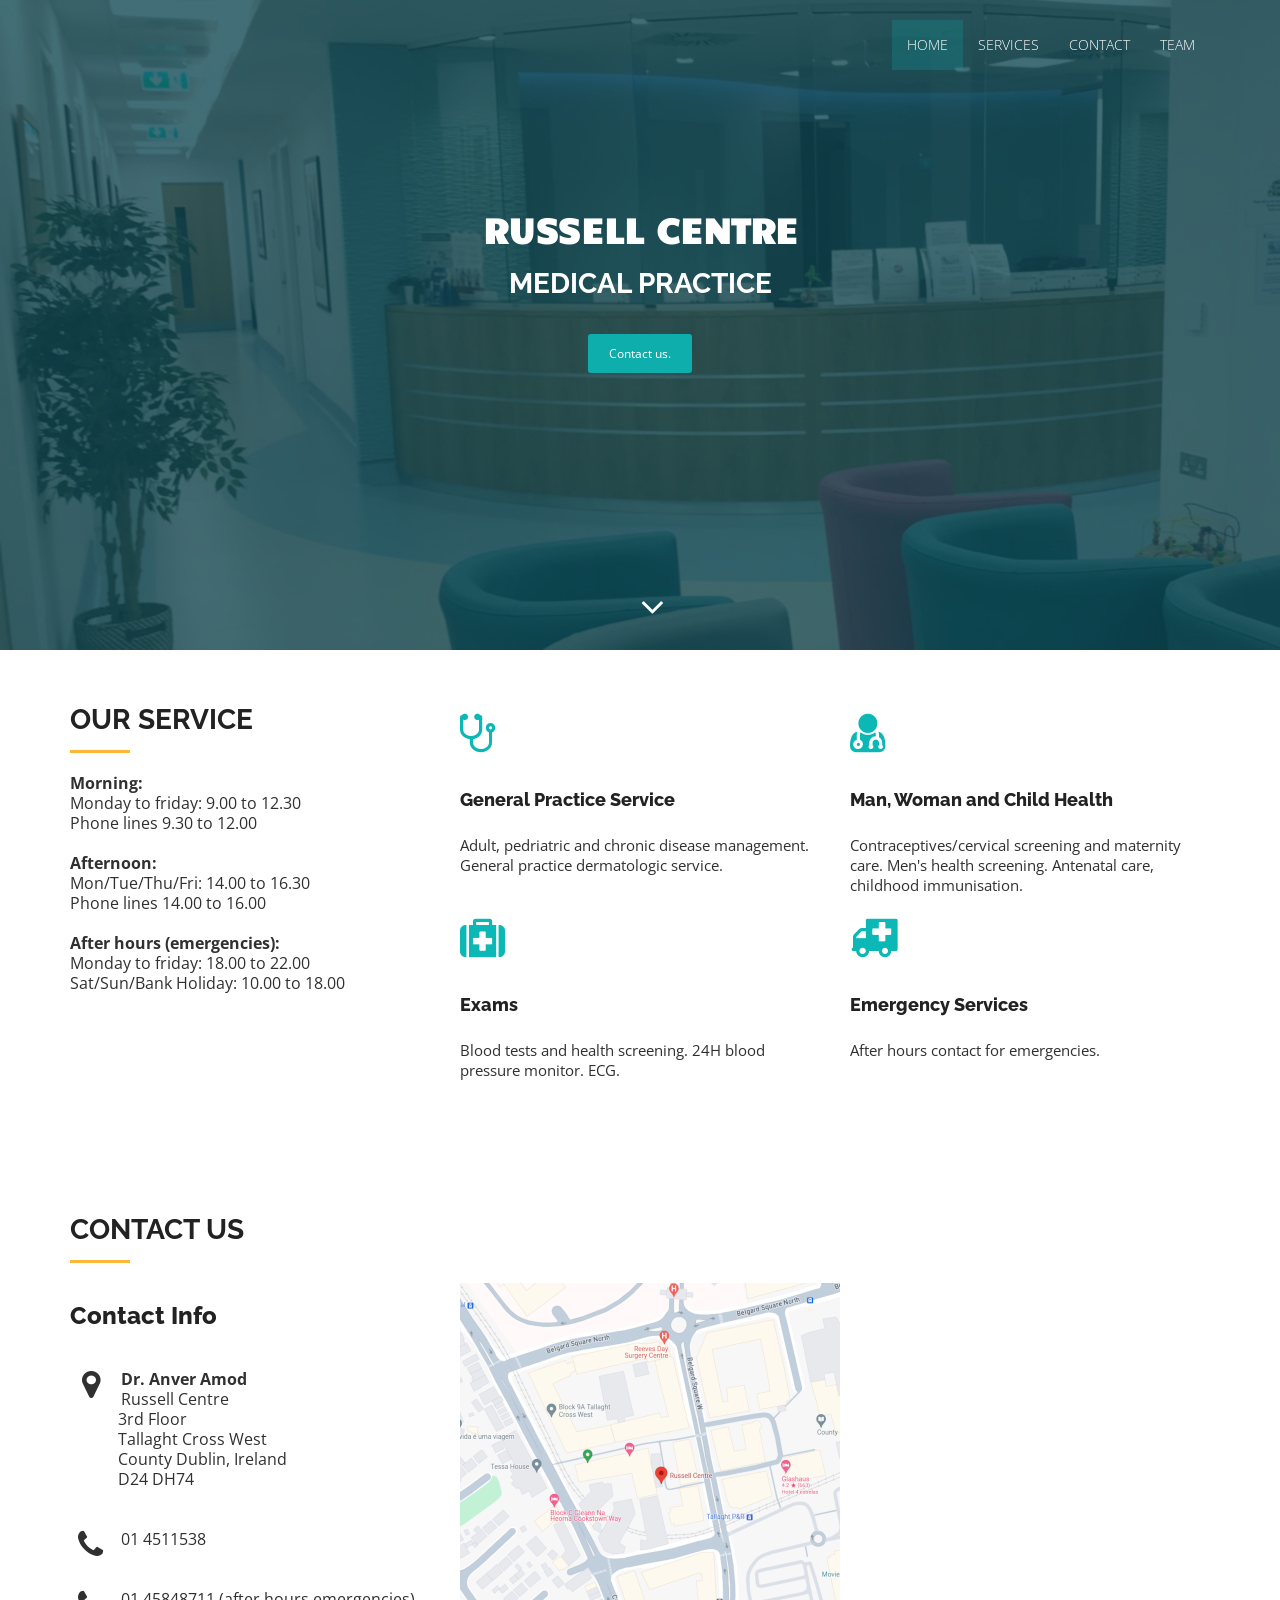
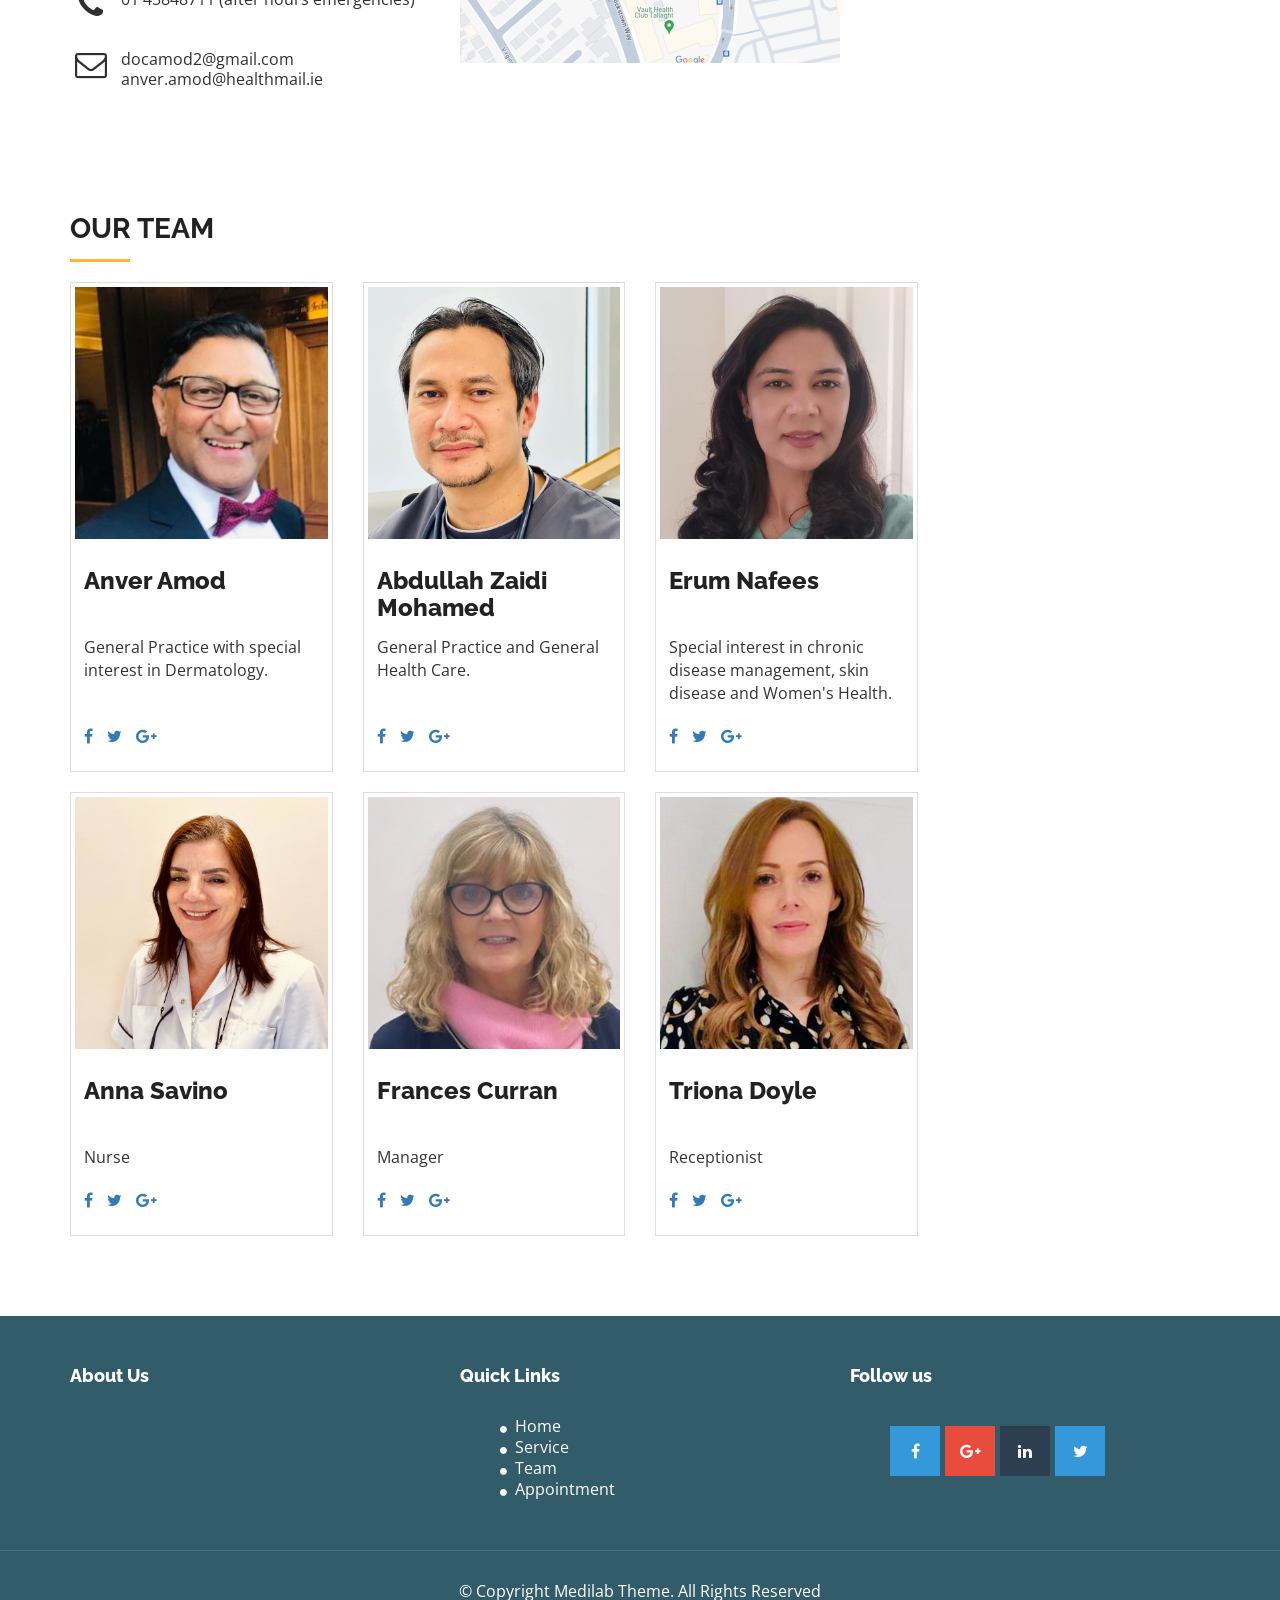
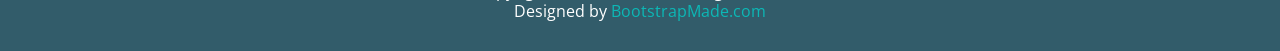
==== commit c51af4c4: "Upload team photos, relocate sections, upload banner photo." ====
--- a/index.html
+++ b/index.html
@@ -33,15 +33,15 @@
 				        <span class="icon-bar"></span>
 				        <span class="icon-bar"></span>
 				      </button>
-              <a class="navbar-brand" href="#"><img src="img/logo.png" class="img-responsive" style="width: 140px; margin-top: -16px;"></a>
+              <!-- <a class="navbar-brand" href="#"><img src="img/logo.png" class="img-responsive" style="width: 140px; margin-top: -16px;"></a> -->
             </div>
             <div class="collapse navbar-collapse navbar-right" id="myNavbar">
               <ul class="nav navbar-nav">
                 <li class="active"><a href="#banner">Home</a></li>
                 <li class=""><a href="#service">Services</a></li>
-                <li class=""><a href="#doctor-team">Team</a></li>
                 <!-- <li class=""><a href="#testimonial">Testimonial</a></li> -->
                 <li class=""><a href="#contact">Contact</a></li>
+                <li class=""><a href="#doctor-team">Team</a></li>
               </ul>
             </div>
           </div>
@@ -54,7 +54,8 @@
               <img src="img/logo.png" class="img-responsive">
             </div>
             <div class="banner-text text-center">
-              <h1 class="white">Russell Centre<br/>Medical Practice</h1>
+              <h1 class="white">Russell Centre<br/></h1>
+              <h2 class="white">Medical Practice</h2>
               <p></p>
               <a href="#contact" class="btn btn-appoint">Contact us.</a>
             </div>
@@ -74,7 +75,29 @@
         <div class="col-md-4 col-sm-4">
           <h2 class="ser-title">Our Service</h2>
           <hr class="botm-line">
-          <p> </p>
+          <p> 
+            <b>Morning:</b>
+            <br/>
+            Monday to friday: 9.00 to 12.30<br/>
+            Phone lines 9.30 to 12.00
+            <br/>
+            <br/>
+
+            <b>Afternoon:</b>
+            <br/>
+            Mon/Tue/Thu/Fri:  14.00 to 16.30<br/>
+            Phone lines 14.00 to 16.00
+            <br/>
+            <br/>
+
+            <b>After hours (emergencies):</b>
+            <br/>
+            Monday to friday: 18.00 to 22.00<br/>
+            Sat/Sun/Bank Holiday: 10.00 to 18.00<br/>
+            <br/>
+            <br/>
+
+          </p>
         </div>
         <div class="col-md-4 col-sm-4">
           <div class="service-info">
@@ -105,7 +128,7 @@
               <h4>Man, Woman and Child Health</h4>
               <p> Contraceptives/cervical screening and maternity care.
                 Men's health screening. 
-                Ante natal care, childhood immunisation.
+                Antenatal care, childhood immunisation.
               </p>
             </div>
           </div>
@@ -123,297 +146,8 @@
     </div>
   </section>
   <!--/ service-->
-  <!--cta-->
-  <section id="cta-1" class="section-padding">
-    <div class="container">
-      <div class="row">
-        <div class="schedule-tab">
-          <div class="col-md-4 col-sm-4 bor-left">
-            <div class="mt-boxy-color"></div>
-            <div class="medi-info">
-              <h3>Opening hours</h3>
-              <p>
-                Morning:<br/>
-                Monday to friday: 9.00 to 12.30<br/>&nbsp;<br/>
-
-                Afternoon:<br/>
-                Mon/Tue/Thu/Fri:  14.00 to 16.30
-              </p>
-              <!-- <table style="margin: 8px 0px 0px;" border="1">
-                <tbody>
-                  <tr>
-                    <td><b>Day</b></td>
-                    <td><b>|</b></td>
-                    <td><b>Morning</b></td>
-                    <td><b>|</b></td>
-                    <td><b>Afternoon</b></td>
-                  </tr>
-                  <tr>
-                    <td>Monday</td>
-                    <td><b>|</b></td>
-                    <td>09:00 - 12:30</td>
-                    <td><b>|</b></td>
-                    <td>14:00 - 16:30</td>
-                  </tr>
-                  <tr>
-                      <td>Tuesday</td>
-                      <td><b>|</b></td>
-                      <td>09:00 - 12:30</td>
-                      <td><b>|</b></td>
-                      <td>14:00 - 16:30</td>
-                  </tr>
-                  <tr>
-                      <td>Wednesday</td>
-                      <td><b>|</b></td>
-                      <td>09:00 - 12:30</td>
-                      <td><b>|</b></td>
-                      <td></td>
-                  </tr>
-                  <tr>
-                      <td>Thursday</td>
-                      <td><b>|</b></td>
-                      <td>09:00 - 12:30</td>
-                      <td><b>|</b></td>
-                      <td>14:00 - 16:30</td>
-                  </tr>
-                  <tr>
-                      <td>Friday</td>
-                      <td><b>|</b></td>
-                      <td>09:00 - 12:30</td>
-                      <td><b>|</b></td>
-                      <td>14:00 - 16:30</td>
-                  </tr>
-                </tbody>
-              </table> -->
-            </div>
-          </div>
-          
-          <div class="col-md-4 col-sm-4">
-            <div class="medi-info">
-              <h3>Phone Lines</h3>
-              <p>
-                Morning:<br/>
-                Monday to friday: 9.30 to 12.00<br/>&nbsp;<br/>
-
-                Afternoon:<br/>
-                Mon/Tue/Thu/Fri:  14.00 to 16.00
-              </p>
-            </div>
-          </div>
-          
-          <div class="col-md-4 col-sm-4 mt-boxy-3">
-            <div class="mt-boxy-color"></div>
-            <div class="time-info">
-              <h3>After Hours (Emergency Case)</h3>
-              <p>
-                TLC CLINIC TEL:   01-045 848711<br/>&nbsp;<br/>
-                Monday to friday: 18.00 to 22.00<br/>&nbsp;<br/>
-                Sat/Sun/Bank Holiday: 10.00 to 18.00<br/>
-              </p>
-            </div>
-          </div>
-        </div>
-      </div>
-    </div>
-  </section>
-  <!--cta-->
+  
   <!--about-->
-  <section id="about" class="section-padding" hidden>
-    <div class="container">
-      <div class="row">
-        <div class="col-md-3 col-sm-4 col-xs-12">
-          <div class="section-title">
-            <h2 class="head-title lg-line">Russell Centre <br>Ultimate Dream</h2>
-            <hr class="botm-line">
-            <p class="sec-para">Lorem ipsum dolor sit amet, consectetur adipiscing elit, sed do eiusmod tempor incididunt ut labore et dolore magna aliqua..</p>
-            <a href="" style="color: #0cb8b6; padding-top:10px;">Know more..</a>
-          </div>
-        </div>
-        <div class="col-md-9 col-sm-8 col-xs-12">
-          <div style="visibility: visible;" class="col-sm-9 more-features-box">
-            <div class="more-features-box-text">
-              <div class="more-features-box-text-icon"> <i class="fa fa-angle-right" aria-hidden="true"></i> </div>
-              <div class="more-features-box-text-description">
-                <h3>It's something important you want to know.</h3>
-                <p>Lorem ipsum dolor sit amet, consectetur adipisicing elit, sed do eiusmod tempor incididunt ut labore et. Ut wisi enim ad minim veniam, quis nostrud.</p>
-              </div>
-            </div>
-            <div class="more-features-box-text">
-              <div class="more-features-box-text-icon"> <i class="fa fa-angle-right" aria-hidden="true"></i> </div>
-              <div class="more-features-box-text-description">
-                <h3>It's something important you want to know.</h3>
-                <p>Lorem ipsum dolor sit amet, consectetur adipisicing elit, sed do eiusmod tempor incididunt ut labore et. Ut wisi enim ad minim veniam, quis nostrud.</p>
-              </div>
-            </div>
-          </div>
-        </div>
-      </div>
-    </div>
-  </section>
-  <!--/ about-->
-  <!--doctor team-->
-  <section id="doctor-team" class="section-padding">
-    <div class="container">
-      <div class="row">
-        <div class="col-md-12">
-          <h2 class="ser-title">Our Team</h2>
-          <hr class="botm-line">
-        </div>
-        <div class="col-md-3 col-sm-3 col-xs-6">
-          <div class="thumbnail">
-            <img src="img/doctor1.jpg" alt="..." class="team-img">
-            <div class="caption">
-              <h3>Anver Amod<br/>&nbsp;</h3>
-              <p>Doctor</p>
-              <ul class="list-inline">
-                <li><a href="#"><i class="fa fa-facebook"></i></a></li>
-                <li><a href="#"><i class="fa fa-twitter"></i></a></li>
-                <li><a href="#"><i class="fa fa-google-plus"></i></a></li>
-              </ul>
-            </div>
-          </div>
-        </div>
-        <div class="col-md-3 col-sm-3 col-xs-6">
-          <div class="thumbnail">
-            <img src="img/doctor1.jpg" alt="..." class="team-img">
-            <div class="caption">
-              <h3>Abdullah Zaidi Mohamed</h3>
-              <p>Doctor</p>
-              <ul class="list-inline">
-                <li><a href="#"><i class="fa fa-facebook"></i></a></li>
-                <li><a href="#"><i class="fa fa-twitter"></i></a></li>
-                <li><a href="#"><i class="fa fa-google-plus"></i></a></li>
-              </ul>
-            </div>
-          </div>
-        </div>
-        <div class="col-md-3 col-sm-3 col-xs-6">
-          <div class="thumbnail">
-            <img src="img/doctor1.jpg" alt="..." class="team-img">
-            <div class="caption">
-              <h3>Erum Nafees<br/>&nbsp;</h3>
-              <p>Doctor</p>
-              <ul class="list-inline">
-                <li><a href="#"><i class="fa fa-facebook"></i></a></li>
-                <li><a href="#"><i class="fa fa-twitter"></i></a></li>
-                <li><a href="#"><i class="fa fa-google-plus"></i></a></li>
-              </ul>
-            </div>
-          </div>
-        </div>
-        <div class="col-md-3 col-sm-3 col-xs-6">
-          <div class="thumbnail">
-            <img src="img/doctor1.jpg" alt="..." class="team-img">
-            <div class="caption">
-              <h3>Anna Savino<br/>&nbsp;</h3>
-              <p>Nurse</p>
-              <ul class="list-inline">
-                <li><a href="#"><i class="fa fa-facebook"></i></a></li>
-                <li><a href="#"><i class="fa fa-twitter"></i></a></li>
-                <li><a href="#"><i class="fa fa-google-plus"></i></a></li>
-              </ul>
-            </div>
-          </div>
-        </div>
-
-        <div class="col-md-3 col-sm-3 col-xs-6">
-          <div class="thumbnail">
-            <img src="img/doctor1.jpg" alt="..." class="team-img">
-            <div class="caption">
-              <h3>Frances Curran<br/>&nbsp;</h3>
-              <p>Manager</p>
-              <ul class="list-inline">
-                <li><a href="#"><i class="fa fa-facebook"></i></a></li>
-                <li><a href="#"><i class="fa fa-twitter"></i></a></li>
-                <li><a href="#"><i class="fa fa-google-plus"></i></a></li>
-              </ul>
-            </div>
-          </div>
-        </div>
-        <div class="col-md-3 col-sm-3 col-xs-6">
-          <div class="thumbnail">
-            <img src="img/doctor1.jpg" alt="..." class="team-img">
-            <div class="caption">
-              <h3>Triona Doyle<br/>&nbsp;</h3>
-              <p>Receptionist</p>
-              <ul class="list-inline">
-                <li><a href="#"><i class="fa fa-facebook"></i></a></li>
-                <li><a href="#"><i class="fa fa-twitter"></i></a></li>
-                <li><a href="#"><i class="fa fa-google-plus"></i></a></li>
-              </ul>
-            </div>
-          </div>
-        </div>
-      </div>
-    </div>
-  </section>
-  <!--/ doctor team-->
-  <!--testimonial-->
-  <section id="testimonial" class="section-padding" hidden>
-    <div class="container">
-      <div class="row">
-        <div class="col-md-12">
-          <h2 class="ser-title">see what patients are saying?</h2>
-          <hr class="botm-line">
-        </div>
-        <div class="col-md-4 col-sm-4" hidden>
-          <div class="testi-details">
-            <!-- Paragraph -->
-            <!-- <p>Lorem ipsum dolor sit amet, consectetur adipisicing elit, sed do eiusmod tempor incididunt ut labore et dolore magna aliqua.</p> -->
-          </div>
-          <div class="testi-info">
-            <!-- User Image -->
-            <a href="#"><img src="img/thumb.png" alt="" class="img-responsive"></a>
-            <!-- User Name -->
-            <h3>Alex<span>Texas</span></h3>
-          </div>
-        </div>
-        <div class="col-md-4 col-sm-4" hidden>
-          <div class="testi-details">
-            <!-- Paragraph -->
-            <p>Lorem ipsum dolor sit amet, consectetur adipisicing elit, sed do eiusmod tempor incididunt ut labore et dolore magna aliqua.</p>
-          </div>
-          <div class="testi-info">
-            <!-- User Image -->
-            <a href="#"><img src="img/thumb.png" alt="" class="img-responsive"></a>
-            <!-- User Name -->
-            <h3>Alex<span>Texas</span></h3>
-          </div>
-        </div>
-        <div class="col-md-4 col-sm-4" hidden>
-          <div class="testi-details">
-            <!-- Paragraph -->
-            <p>Lorem ipsum dolor sit amet, consectetur adipisicing elit, sed do eiusmod tempor incididunt ut labore et dolore magna aliqua.</p>
-          </div>
-          <div class="testi-info">
-            <!-- User Image -->
-            <a href="#"><img src="img/thumb.png" alt="" class="img-responsive"></a>
-            <!-- User Name -->
-            <h3>Alex<span>Texas</span></h3>
-          </div>
-        </div>
-      </div>
-    </div>
-  </section>
-  <!--/ testimonial-->
-  <!--cta 2-->
-  <section id="cta-2" class="section-padding" hidden>
-    <div class="container">
-      <div class=" row">
-        <div class="col-md-2"></div>
-        <div class="text-right-md col-md-4 col-sm-4">
-          <h2 class="section-title white lg-line">« A few words<br> about us »</h2>
-        </div>
-        <div class="col-md-4 col-sm-5">
-          Lorem Ipsum is simply dummy text of the printing and typesetting industry. Lorem Ipsum has been the industry's standard dummy text ever since the 1500s, when an unknown printer took a galley of type and scrambled it to make a typek
-          <p class="text-right text-primary"><i>— Medilap Healthcare</i></p>
-        </div>
-        <div class="col-md-2"></div>
-      </div>
-    </div>
-  </section>
-  <!--cta-->
-  <!--contact-->
   <section id="contact" class="section-padding">
     <div class="container">
       <div class="row">
@@ -433,46 +167,166 @@
             &nbsp; &nbsp; &nbsp; &nbsp; &nbsp; &nbsp; D24 DH74
           </p>
           <div class="space"></div>
+          <p><i class="fa fa-phone fa-fw pull-left fa-2x"></i>
+            01 4511538
+          </p>
+          <div class="space"></div>
+          <p><i class="fa fa-phone fa-fw pull-left fa-2x"></i>
+            01 45848711 (after hours emergencies)
+          </p>
+          <div class="space"></div>
           <p><i class="fa fa-envelope-o fa-fw pull-left fa-2x"></i>
           docamod2@gmail.com <br/>
           anver.amod@healthmail.ie
           </p>
-          <div class="space"></div>
-          <p><i class="fa fa-phone fa-fw pull-left fa-2x"></i>01 4511538</p>
-        </div>
-        <!-- <div class="col-md-8 col-sm-8 marb20">
-          <div class="contact-info">
-            <h3 class="cnt-ttl">Having Any Query! Or Book an appointment</h3>
-            <div class="space"></div>
-            <div id="sendmessage">Your message has been sent. Thank you!</div>
-            <div id="errormessage"></div>
-            <form action="" method="post" role="form" class="contactForm">
-              <div class="form-group">
-                <input type="text" name="name" class="form-control br-radius-zero" id="name" placeholder="Your Name" data-rule="minlen:4" data-msg="Please enter at least 4 chars" />
-                <div class="validation"></div>
-              </div>
-              <div class="form-group">
-                <input type="email" class="form-control br-radius-zero" name="email" id="email" placeholder="Your Email" data-rule="email" data-msg="Please enter a valid email" />
-                <div class="validation"></div>
-              </div>
-              <div class="form-group">
-                <input type="text" class="form-control br-radius-zero" name="subject" id="subject" placeholder="Subject" data-rule="minlen:4" data-msg="Please enter at least 8 chars of subject" />
-                <div class="validation"></div>
-              </div>
-              <div class="form-group">
-                <textarea class="form-control br-radius-zero" name="message" rows="5" data-rule="required" data-msg="Please write something for us" placeholder="Message"></textarea>
-                <div class="validation"></div>
-              </div>
-
-              <div class="form-action">
-                <button type="submit" class="btn btn-form">Send Message</button>
-              </div>
-            </form>
-          </div>
-        </div> -->
+
+
+          <!-- <br/> -->
+          <!-- <p><i class="fa fa-phone fa-fw pull-left fa-2x"></i> (EMERGENCY LINE) 01-045 848711</p> -->
+        </div>
+        <div class="col-md-8 col-sm-8 marb20">
+          <div>
+            <a href="https://maps.app.goo.gl/CNibWx81sjBers7J9"><img src="img/location.png" alt="..." class="team-img"></a>
+          </div>
+        </div>
       </div>
     </div>
   </section>
+
+  <!--doctor team-->
+  <section id="doctor-team" class="section-padding">
+    <div class="container">
+      <div class="row">
+        <div class="col-md-12">
+          <h2 class="ser-title">Our Team</h2>
+          <hr class="botm-line">
+        </div>
+        <div class="col-md-3 col-sm-3 col-xs-6">
+          <div class="thumbnail">
+            <img src="img/anver_amod.jpeg" alt="..." class="team-img">
+            <div class="caption">
+              <h3>Anver Amod<br/>&nbsp;</h3>
+              <p>General Practice with special interest in Dermatology.
+                &nbsp;&nbsp;&nbsp;&nbsp;&nbsp;&nbsp;&nbsp;
+                &nbsp;&nbsp;&nbsp;&nbsp;&nbsp;&nbsp;&nbsp;
+                &nbsp;&nbsp;&nbsp;&nbsp;&nbsp;&nbsp;&nbsp;
+                &nbsp;&nbsp;&nbsp;&nbsp;&nbsp;&nbsp;&nbsp;
+                &nbsp;&nbsp;&nbsp;&nbsp;&nbsp;&nbsp;&nbsp;
+                &nbsp;&nbsp;&nbsp;&nbsp;&nbsp;&nbsp;&nbsp;
+                &nbsp;&nbsp;&nbsp;&nbsp;&nbsp;&nbsp;&nbsp;
+              </p>
+              <ul class="list-inline">
+                <li><a href="#"><i class="fa fa-facebook"></i></a></li>
+                <li><a href="#"><i class="fa fa-twitter"></i></a></li>
+                <li><a href="#"><i class="fa fa-google-plus"></i></a></li>
+              </ul>
+            </div>
+          </div>
+        </div>
+        <div class="col-md-3 col-sm-3 col-xs-6">
+          <div class="thumbnail">
+            <img src="img/zaidi.jpeg" alt="..." class="team-img">
+            <div class="caption">
+              <h3>Abdullah Zaidi Mohamed</h3>
+              <p>General Practice and General Health Care.
+                &nbsp;&nbsp;&nbsp;&nbsp;&nbsp;&nbsp;&nbsp;
+                &nbsp;&nbsp;&nbsp;&nbsp;&nbsp;&nbsp;&nbsp;
+                &nbsp;&nbsp;&nbsp;&nbsp;&nbsp;&nbsp;&nbsp;
+                &nbsp;&nbsp;&nbsp;&nbsp;&nbsp;&nbsp;&nbsp;
+                &nbsp;&nbsp;&nbsp;&nbsp;&nbsp;&nbsp;&nbsp;
+                &nbsp;&nbsp;&nbsp;&nbsp;&nbsp;&nbsp;&nbsp;
+                &nbsp;&nbsp;&nbsp;&nbsp;&nbsp;&nbsp;&nbsp;
+              </p>
+              <ul class="list-inline">
+                <li><a href="#"><i class="fa fa-facebook"></i></a></li>
+                <li><a href="#"><i class="fa fa-twitter"></i></a></li>
+                <li><a href="#"><i class="fa fa-google-plus"></i></a></li>
+              </ul>
+            </div>
+          </div>
+        </div>
+        <div class="col-md-3 col-sm-3 col-xs-6">
+          <div class="thumbnail">
+            <img src="img/erun_nafees.jpeg" alt="..." class="team-img">
+            <div class="caption">
+              <h3>Erum Nafees<br/>&nbsp;</h3>
+              <p>Special interest in chronic disease management, skin disease and Women's Health.</p>
+              <ul class="list-inline">
+                <li><a href="#"><i class="fa fa-facebook"></i></a></li>
+                <li><a href="#"><i class="fa fa-twitter"></i></a></li>
+                <li><a href="#"><i class="fa fa-google-plus"></i></a></li>
+              </ul>
+            </div>
+          </div>
+        </div>
+      </div>
+      <div class="row">
+        <div class="col-md-3 col-sm-3 col-xs-6">
+          <div class="thumbnail">
+            <img src="img/anna_savino.jpeg" alt="..." class="team-img">
+            <div class="caption">
+              <h3>Anna Savino<br/>&nbsp;</h3>
+              <p>Nurse</p>
+              <ul class="list-inline">
+                <li><a href="#"><i class="fa fa-facebook"></i></a></li>
+                <li><a href="#"><i class="fa fa-twitter"></i></a></li>
+                <li><a href="#"><i class="fa fa-google-plus"></i></a></li>
+              </ul>
+            </div>
+          </div>
+        </div>
+
+        <div class="col-md-3 col-sm-3 col-xs-6">
+          <div class="thumbnail">
+            <img src="img/frances_curren.jpeg" alt="..." class="team-img">
+            <div class="caption">
+              <h3>Frances Curran<br/>&nbsp;</h3>
+              <p>Manager</p>
+              <ul class="list-inline">
+                <li><a href="#"><i class="fa fa-facebook"></i></a></li>
+                <li><a href="#"><i class="fa fa-twitter"></i></a></li>
+                <li><a href="#"><i class="fa fa-google-plus"></i></a></li>
+              </ul>
+            </div>
+          </div>
+        </div>
+        <div class="col-md-3 col-sm-3 col-xs-6">
+          <div class="thumbnail">
+            <img src="img/triona_doyle.jpeg" alt="..." class="team-img">
+            <div class="caption">
+              <h3>Triona Doyle<br/>&nbsp;</h3>
+              <p>Receptionist</p>
+              <ul class="list-inline">
+                <li><a href="#"><i class="fa fa-facebook"></i></a></li>
+                <li><a href="#"><i class="fa fa-twitter"></i></a></li>
+                <li><a href="#"><i class="fa fa-google-plus"></i></a></li>
+              </ul>
+            </div>
+          </div>
+        </div>
+      </div>
+    </div>
+  </section>
+  <!--/ doctor team-->
+
+  <!--cta 2-->
+  <section id="cta-2" class="section-padding" hidden>
+    <div class="container">
+      <div class=" row">
+        <div class="col-md-2"></div>
+        <div class="text-right-md col-md-4 col-sm-4">
+          <h2 class="section-title white lg-line">« A few words<br> about us »</h2>
+        </div>
+        <div class="col-md-4 col-sm-5">
+          Lorem Ipsum is simply dummy text of the printing and typesetting industry. Lorem Ipsum has been the industry's standard dummy text ever since the 1500s, when an unknown printer took a galley of type and scrambled it to make a typek
+          <p class="text-right text-primary"><i>— Medilap Healthcare</i></p>
+        </div>
+        <div class="col-md-2"></div>
+      </div>
+    </div>
+  </section>
+  <!--cta-->
+  <!--contact-->
   <!--/ contact-->
   <!--footer-->
   <footer id="footer">
--- a/css/style.css
+++ b/css/style.css
@@ -8,9 +8,10 @@
 body {
 	font-family: 'Open Sans', sans-serif;
 	line-height: 20px;
-	color: #999999;
+	color: #303030;
 	font-size: 300;
 	font-size: 16px;
+    /* color: #999999; */
 }
 ol, ul {
 	list-style: none;
@@ -30,7 +31,7 @@
 h1, h2, h3, h4, h5, h6
 {
 	font-family: 'Raleway', sans-serif;
-	font-weight: 600;
+    font-weight: 800; 
 	color: #222222;
 }
 a, a:hover, a:focus, a:active{
@@ -141,7 +142,7 @@
     background-color: rgba(12, 184, 182) !important;
 }
 #banner{
-	background: url('../img/bg-banner.jpg') no-repeat fixed;
+	background: url('../img/banner.jpeg') no-repeat fixed;
 	background-size: cover;
 	min-height: 650px;
 	position: relative;
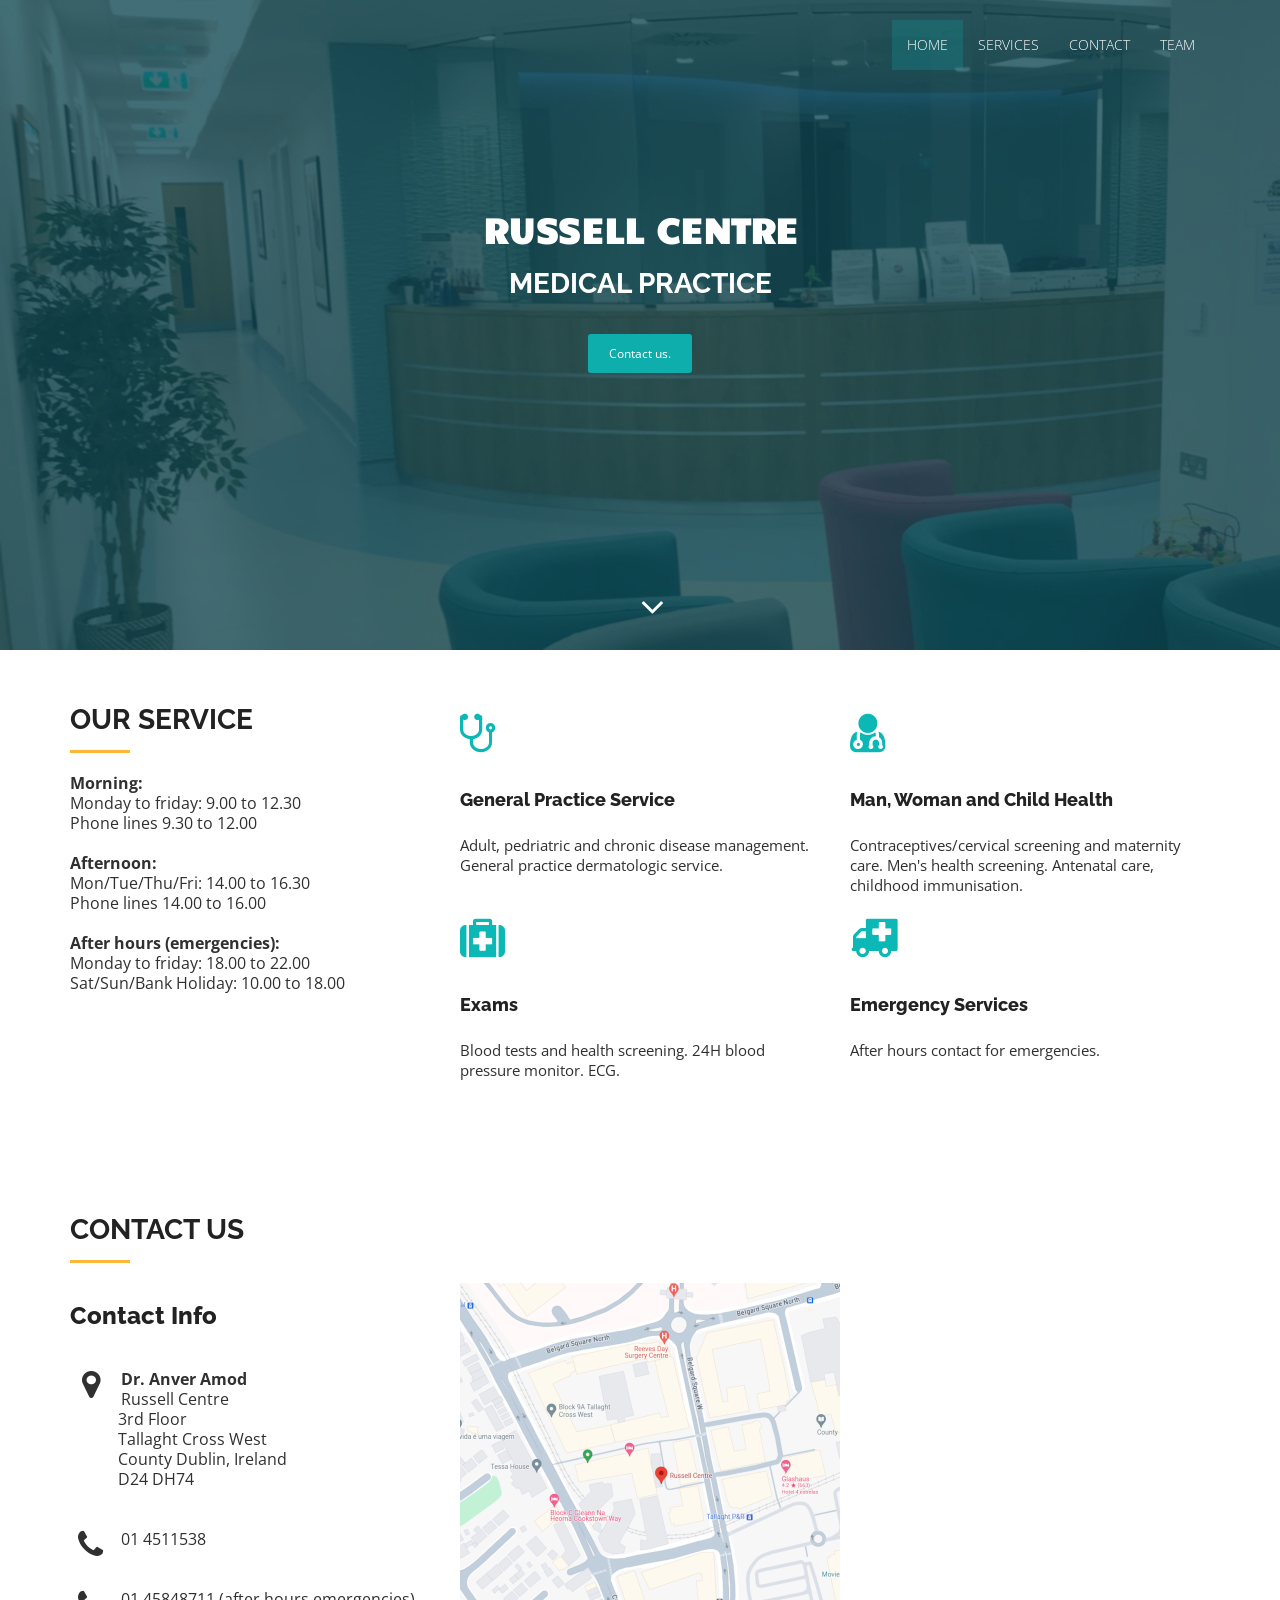
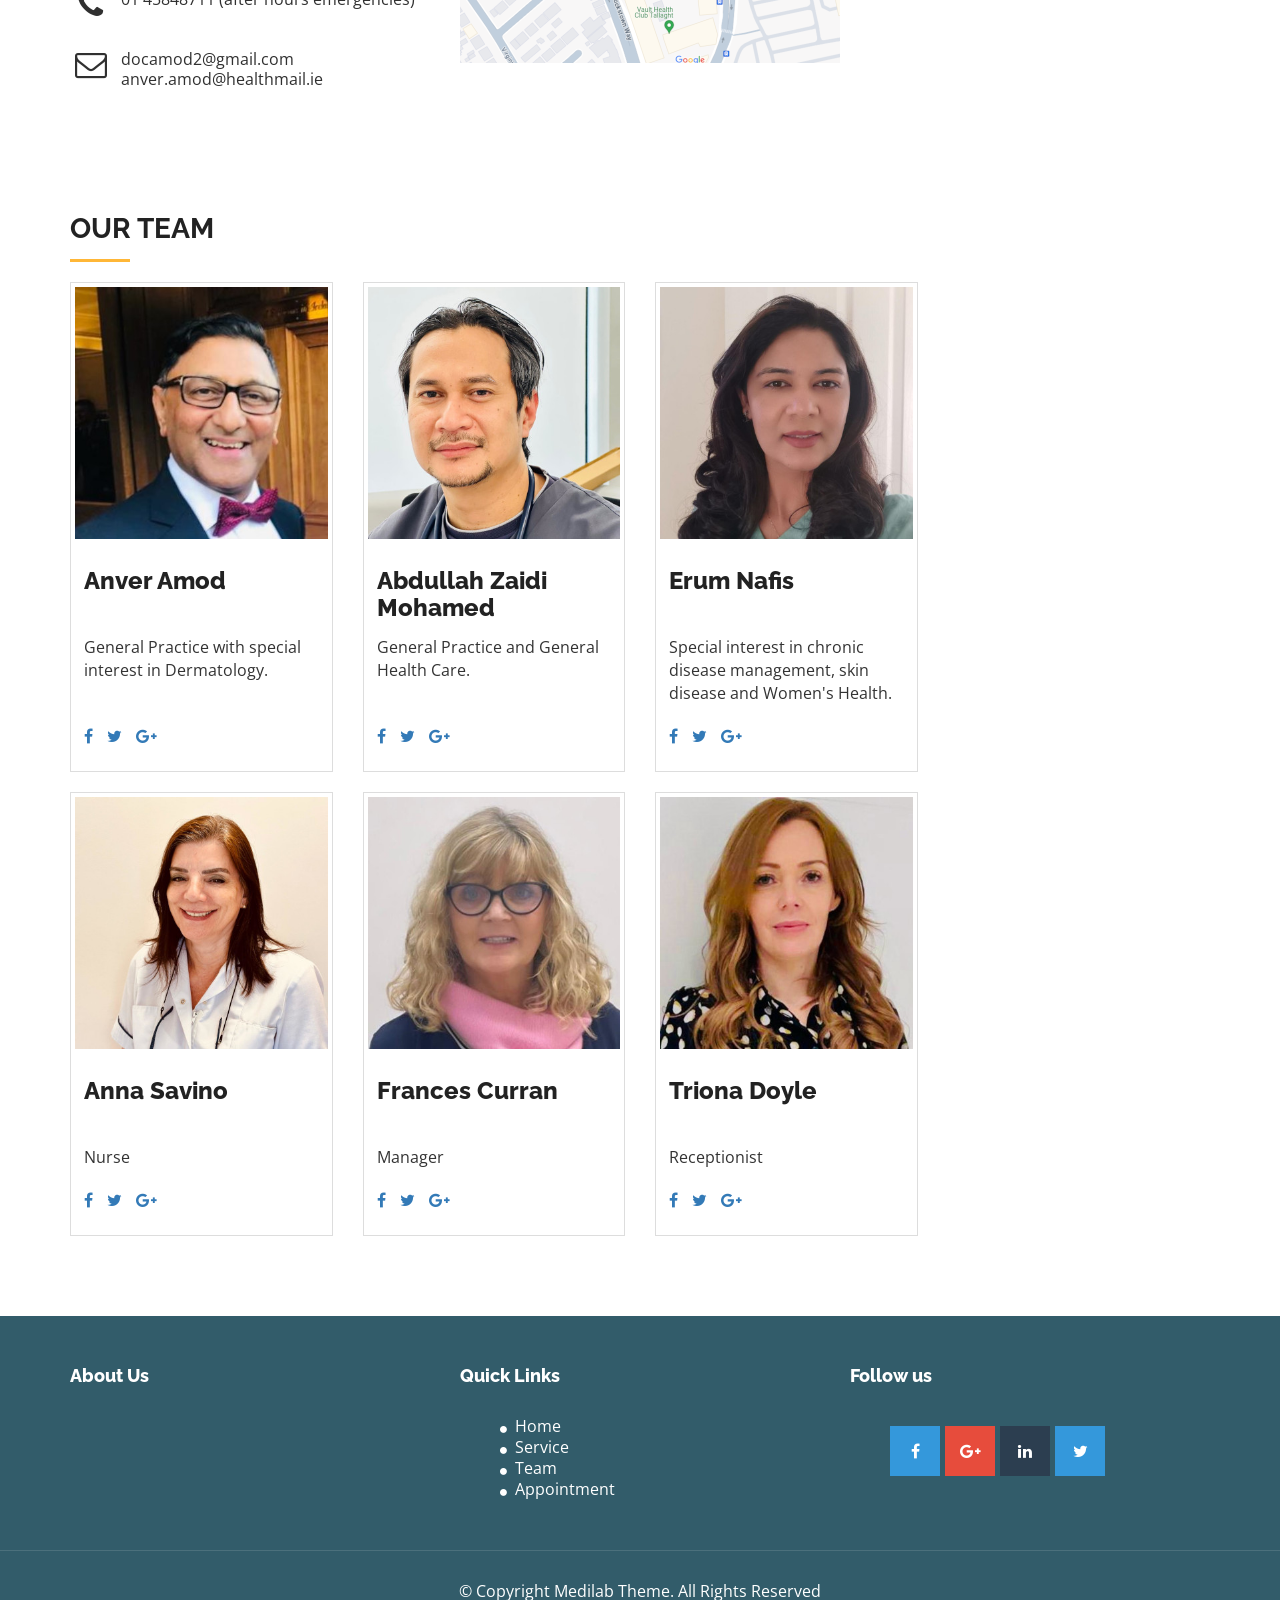
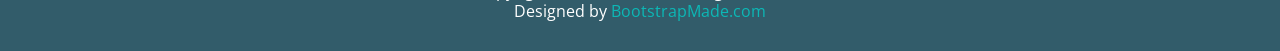
==== commit a355e7d6: "Corrected name of Erun Nafis" ====
--- a/index.html
+++ b/index.html
@@ -249,7 +249,7 @@
           <div class="thumbnail">
             <img src="img/erun_nafees.jpeg" alt="..." class="team-img">
             <div class="caption">
-              <h3>Erum Nafees<br/>&nbsp;</h3>
+              <h3>Erum Nafis<br/>&nbsp;</h3>
               <p>Special interest in chronic disease management, skin disease and Women's Health.</p>
               <ul class="list-inline">
                 <li><a href="#"><i class="fa fa-facebook"></i></a></li>
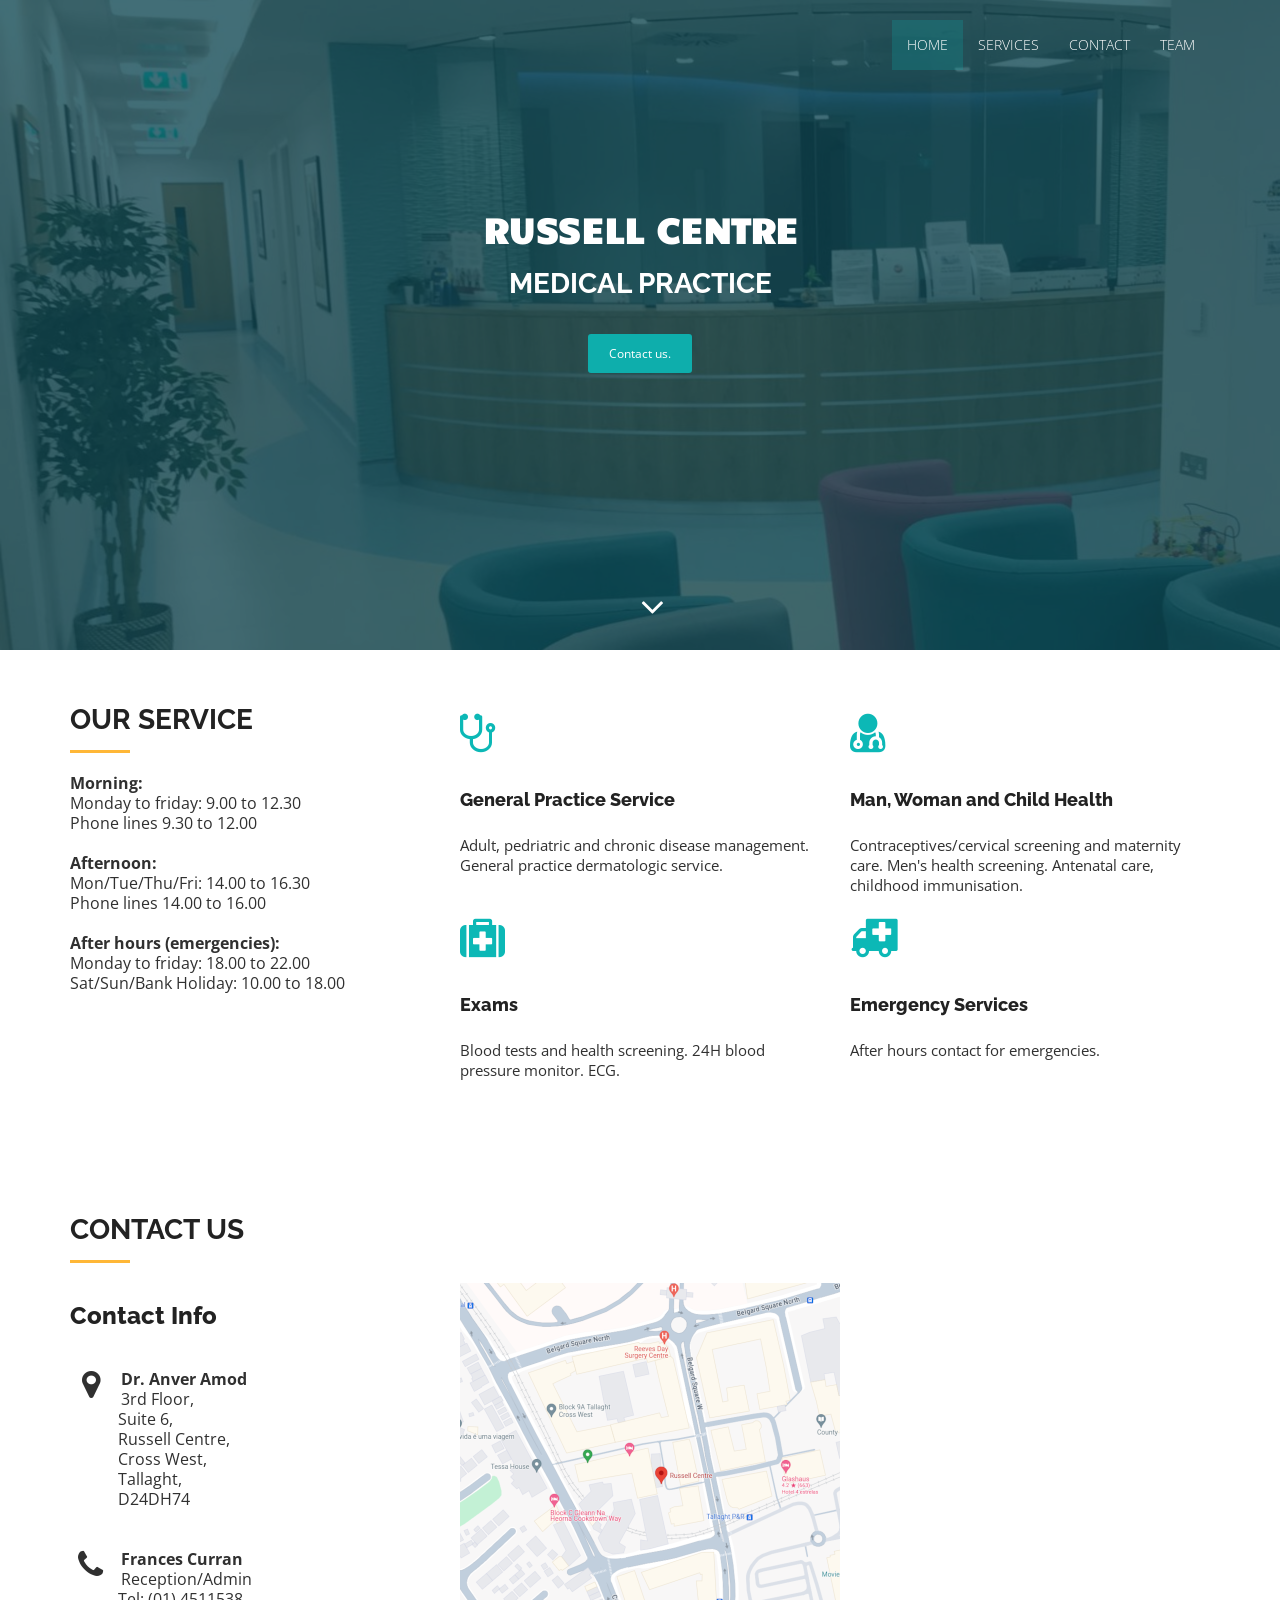
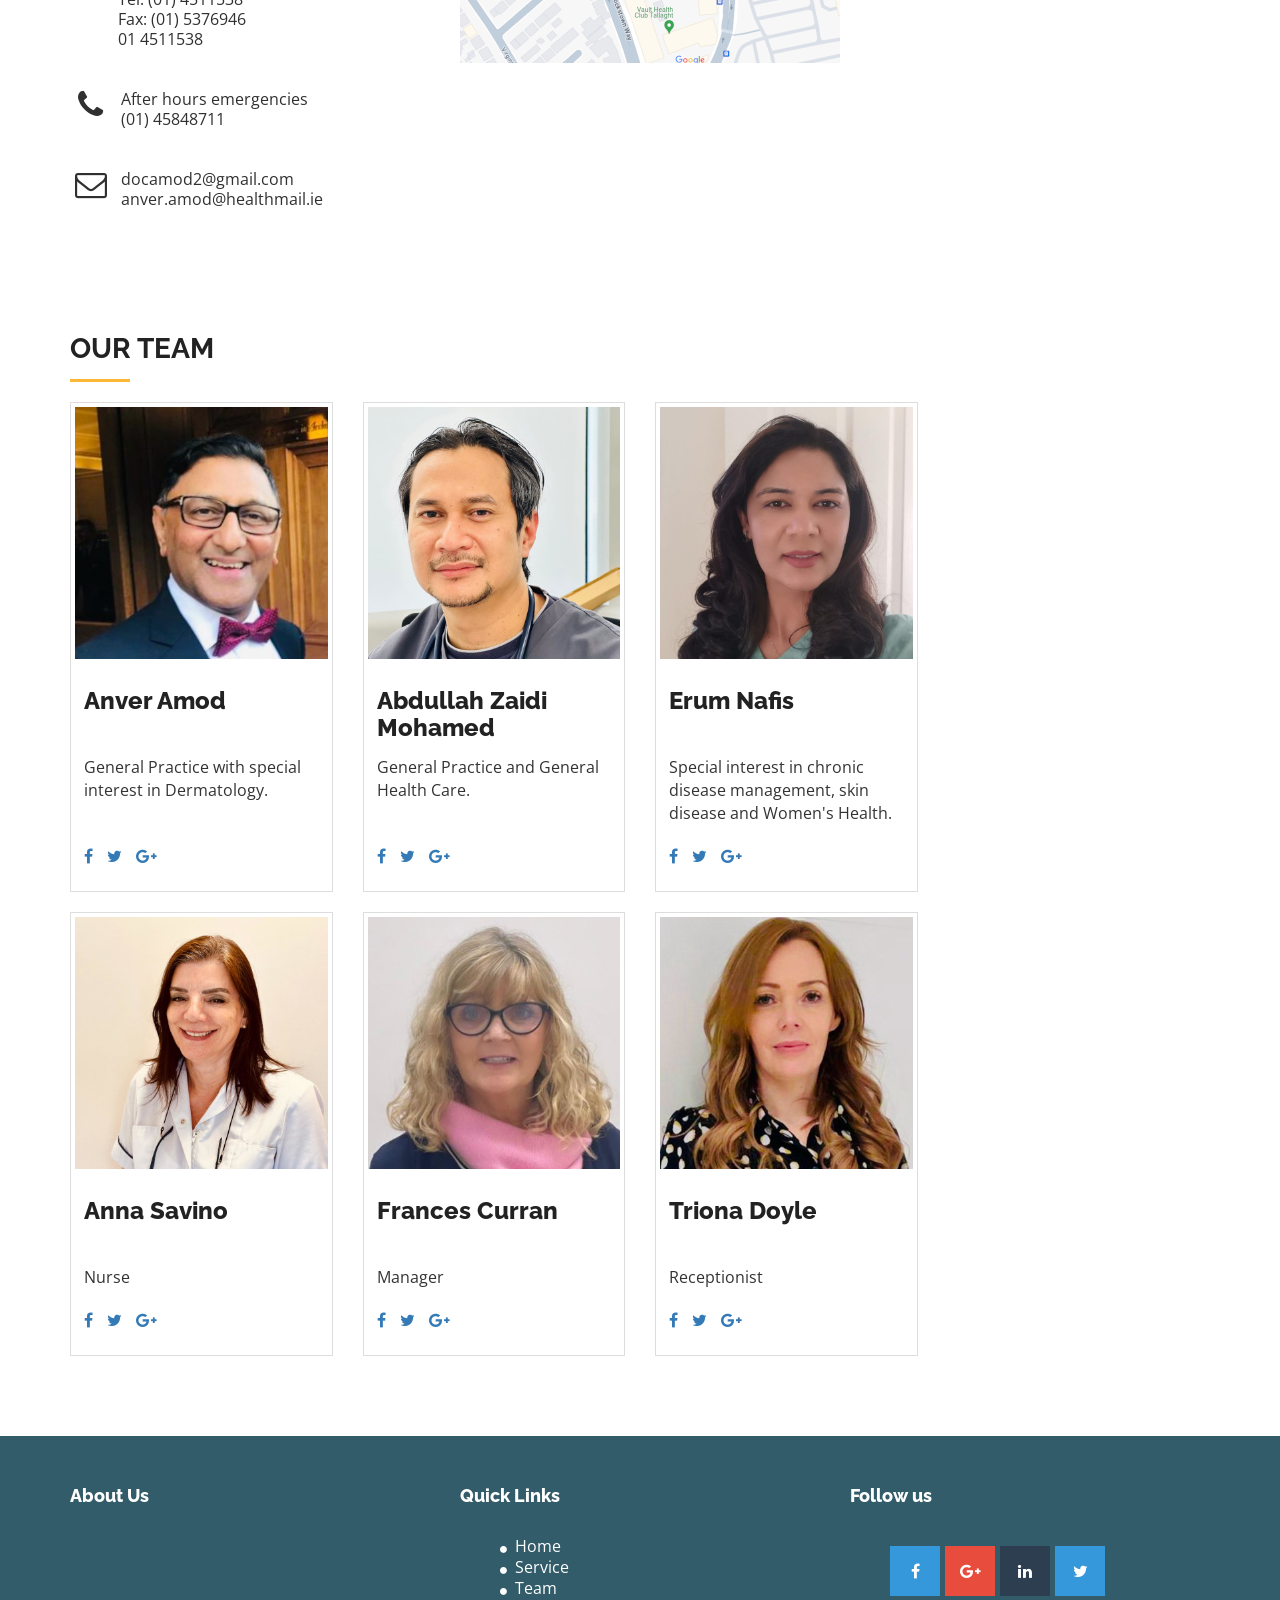
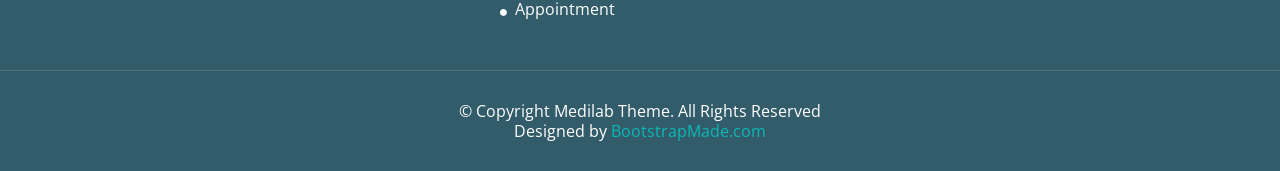
==== commit 813a2ade: "Updated phone and address" ====
--- a/index.html
+++ b/index.html
@@ -160,19 +160,25 @@
           <div class="space"></div>
           <p><i class="fa fa-map-marker fa-fw pull-left fa-2x"></i>
             <b>Dr. Anver Amod</b> <br/>
-            Russell Centre </br>
-            &nbsp; &nbsp; &nbsp; &nbsp; &nbsp; &nbsp; 3rd Floor </br>
-            &nbsp; &nbsp; &nbsp; &nbsp; &nbsp; &nbsp; Tallaght Cross West </br>
-            &nbsp; &nbsp; &nbsp; &nbsp; &nbsp; &nbsp; County Dublin, Ireland </br>
-            &nbsp; &nbsp; &nbsp; &nbsp; &nbsp; &nbsp; D24 DH74
+            3rd Floor, </br>
+            &nbsp; &nbsp; &nbsp; &nbsp; &nbsp; &nbsp; Suite 6, </br>
+            &nbsp; &nbsp; &nbsp; &nbsp; &nbsp; &nbsp; Russell Centre, </br>
+            &nbsp; &nbsp; &nbsp; &nbsp; &nbsp; &nbsp; Cross West, </br>
+            &nbsp; &nbsp; &nbsp; &nbsp; &nbsp; &nbsp; Tallaght, </br>
+            &nbsp; &nbsp; &nbsp; &nbsp; &nbsp; &nbsp; D24DH74
           </p>
           <div class="space"></div>
           <p><i class="fa fa-phone fa-fw pull-left fa-2x"></i>
-            01 4511538
+            <b>Frances Curran</b> <br/>
+            Reception/Admin <br/>
+            &nbsp; &nbsp; &nbsp; &nbsp; &nbsp; &nbsp; Tel: (01) 4511538 <br/>
+            &nbsp; &nbsp; &nbsp; &nbsp; &nbsp; &nbsp; Fax: (01) 5376946 <br/>
+            &nbsp; &nbsp; &nbsp; &nbsp; &nbsp; &nbsp; 01 4511538
           </p>
           <div class="space"></div>
           <p><i class="fa fa-phone fa-fw pull-left fa-2x"></i>
-            01 45848711 (after hours emergencies)
+            After hours emergencies <br/>
+            (01) 45848711
           </p>
           <div class="space"></div>
           <p><i class="fa fa-envelope-o fa-fw pull-left fa-2x"></i>
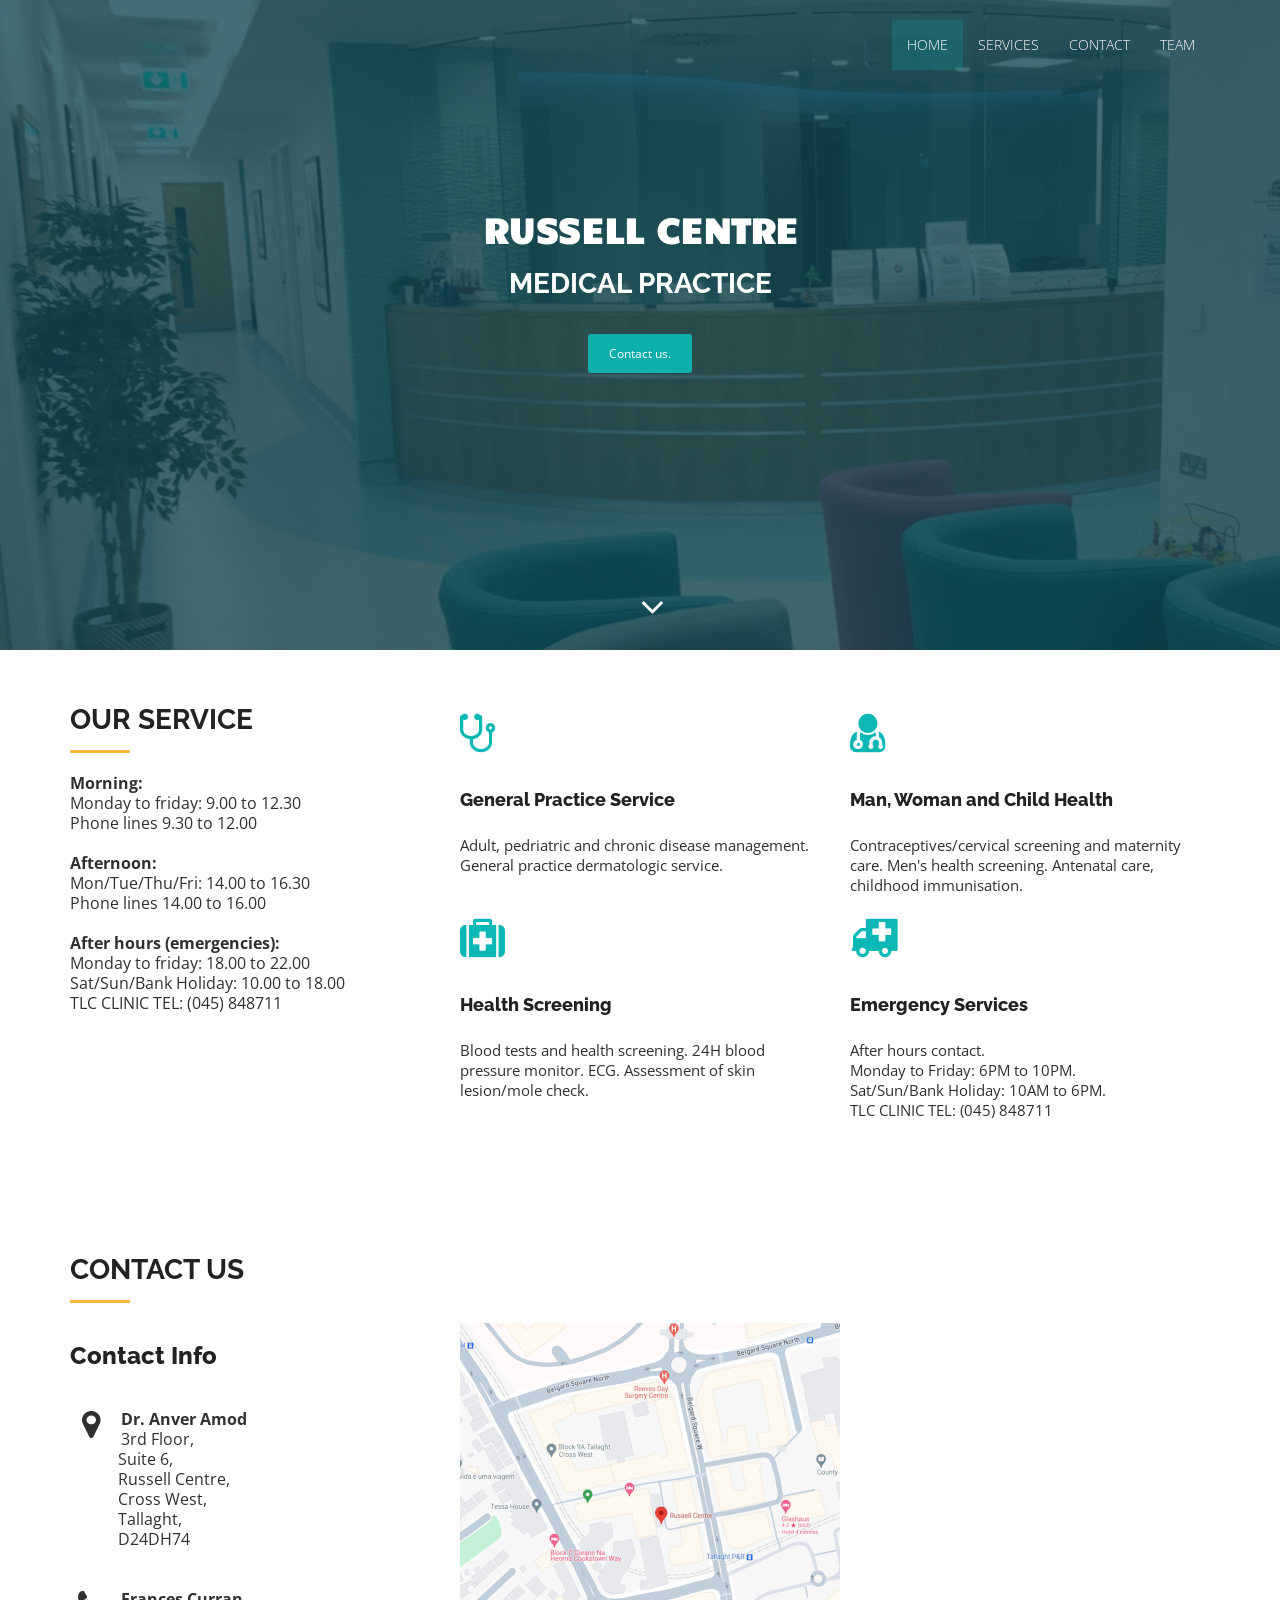
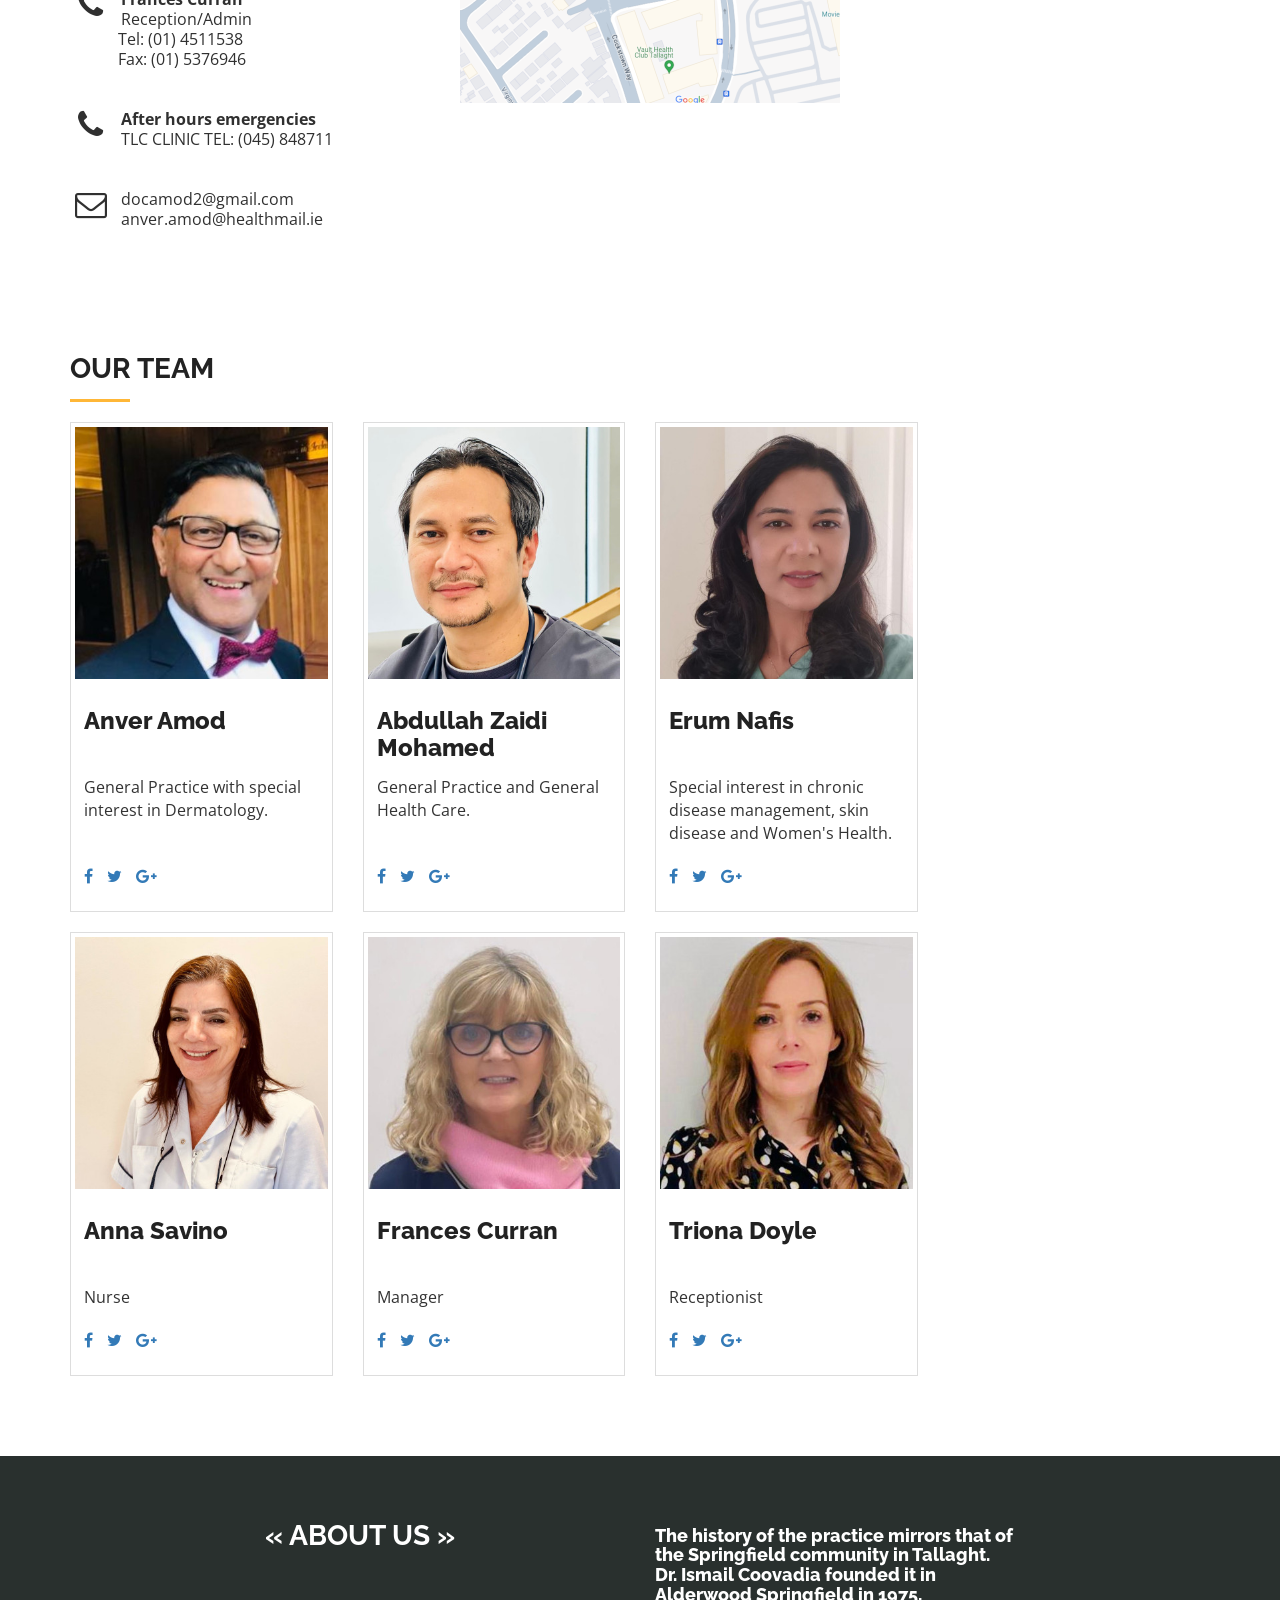
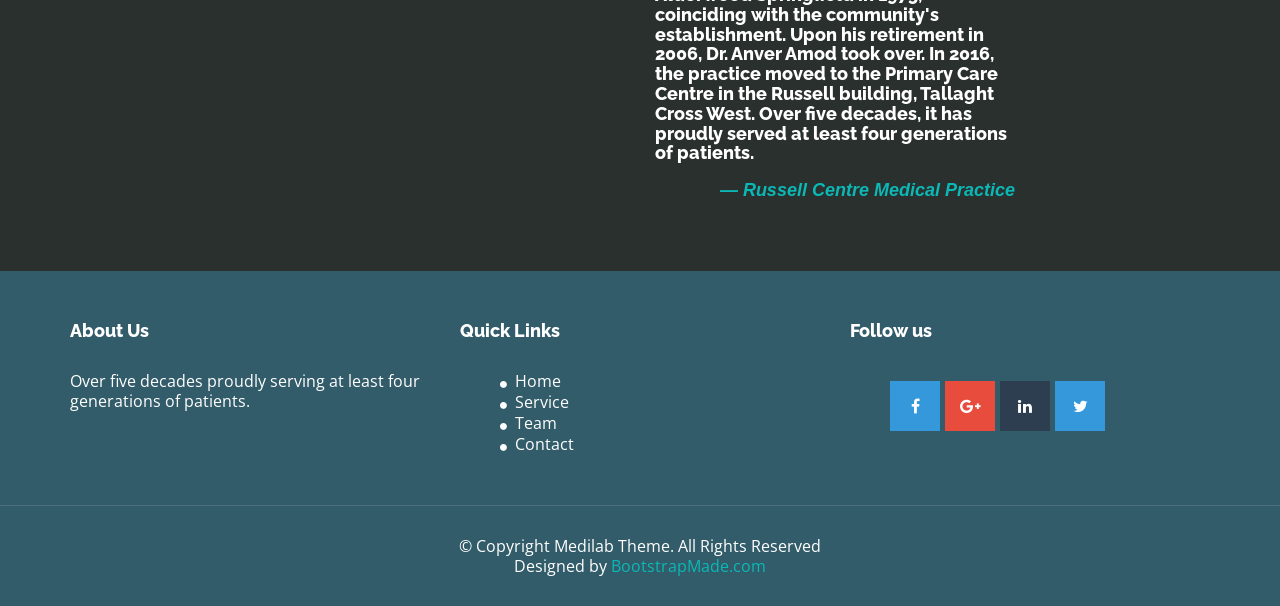
==== commit b21112d1: "Fixing phone information, adding about us and adding after hours emergencies information." ====
--- a/index.html
+++ b/index.html
@@ -94,6 +94,7 @@
             <br/>
             Monday to friday: 18.00 to 22.00<br/>
             Sat/Sun/Bank Holiday: 10.00 to 18.00<br/>
+            TLC CLINIC TEL: (045) 848711<br/>
             <br/>
             <br/>
 
@@ -114,8 +115,8 @@
               <i class="fa fa-medkit"></i>
             </div>
             <div class="icon-info">
-              <h4>Exams</h4>
-              <p>Blood tests and health screening. 24H blood pressure monitor. ECG.</p>
+              <h4>Health Screening</h4>
+              <p>Blood tests and health screening. 24H blood pressure monitor. ECG. Assessment of skin lesion/mole check.</p>
             </div>
           </div>
         </div>
@@ -138,7 +139,13 @@
             </div>
             <div class="icon-info">
               <h4>Emergency Services</h4>
-              <p>After hours contact for emergencies.</p>
+              <!-- <p>After hours contact for emergencies.</p> -->
+              <p>
+                After hours contact.<br/>
+                Monday to Friday: 6PM to 10PM.<br/>
+                Sat/Sun/Bank Holiday: 10AM to 6PM.<br/>
+                TLC CLINIC TEL: (045) 848711
+              </p>
             </div>
           </div>
         </div>
@@ -173,12 +180,11 @@
             Reception/Admin <br/>
             &nbsp; &nbsp; &nbsp; &nbsp; &nbsp; &nbsp; Tel: (01) 4511538 <br/>
             &nbsp; &nbsp; &nbsp; &nbsp; &nbsp; &nbsp; Fax: (01) 5376946 <br/>
-            &nbsp; &nbsp; &nbsp; &nbsp; &nbsp; &nbsp; 01 4511538
           </p>
           <div class="space"></div>
           <p><i class="fa fa-phone fa-fw pull-left fa-2x"></i>
-            After hours emergencies <br/>
-            (01) 45848711
+            <b>After hours emergencies</b> <br/>
+            TLC CLINIC TEL: (045) 848711
           </p>
           <div class="space"></div>
           <p><i class="fa fa-envelope-o fa-fw pull-left fa-2x"></i>
@@ -316,16 +322,16 @@
   <!--/ doctor team-->
 
   <!--cta 2-->
-  <section id="cta-2" class="section-padding" hidden>
+  <section id="cta-2" class="section-padding">
     <div class="container">
       <div class=" row">
         <div class="col-md-2"></div>
         <div class="text-right-md col-md-4 col-sm-4">
-          <h2 class="section-title white lg-line">« A few words<br> about us »</h2>
+          <h2 class="section-title white lg-line">« About us »</h2>
         </div>
         <div class="col-md-4 col-sm-5">
-          Lorem Ipsum is simply dummy text of the printing and typesetting industry. Lorem Ipsum has been the industry's standard dummy text ever since the 1500s, when an unknown printer took a galley of type and scrambled it to make a typek
-          <p class="text-right text-primary"><i>— Medilap Healthcare</i></p>
+          <h4 class="white no-padding"> The history of the practice mirrors that of the Springfield community in Tallaght. Dr. Ismail Coovadia founded it in Alderwood Springfield in 1975, coinciding with the community's establishment. Upon his retirement in 2006, Dr. Anver Amod took over. In 2016, the practice moved to the Primary Care Centre in the Russell building, Tallaght Cross West. Over five decades, it has proudly served at least four generations of patients.</p>
+          <p class="text-right text-primary"><i>— Russell Centre Medical Practice</i></p>
         </div>
         <div class="col-md-2"></div>
       </div>
@@ -344,7 +350,7 @@
               <h4 class="white no-padding">About Us</h4>
             </div>
             <div class="info-sec">
-              <p></p>
+              <p>Over five decades proudly serving at least four generations of patients.</p>
             </div>
           </div>
           <div class="col-md-4 col-sm-4 marb20">
@@ -356,7 +362,7 @@
                 <li><a href="index.html"><i class="fa fa-circle"></i>Home</a></li>
                 <li><a href="#service"><i class="fa fa-circle"></i>Service</a></li>
                 <li><a href="#doctor-team"><i class="fa fa-circle"></i>Team</a></li>
-                <li><a href="#contact"><i class="fa fa-circle"></i>Appointment</a></li>
+                <li><a href="#contact"><i class="fa fa-circle"></i>Contact</a></li>
               </ul>
             </div>
           </div>
